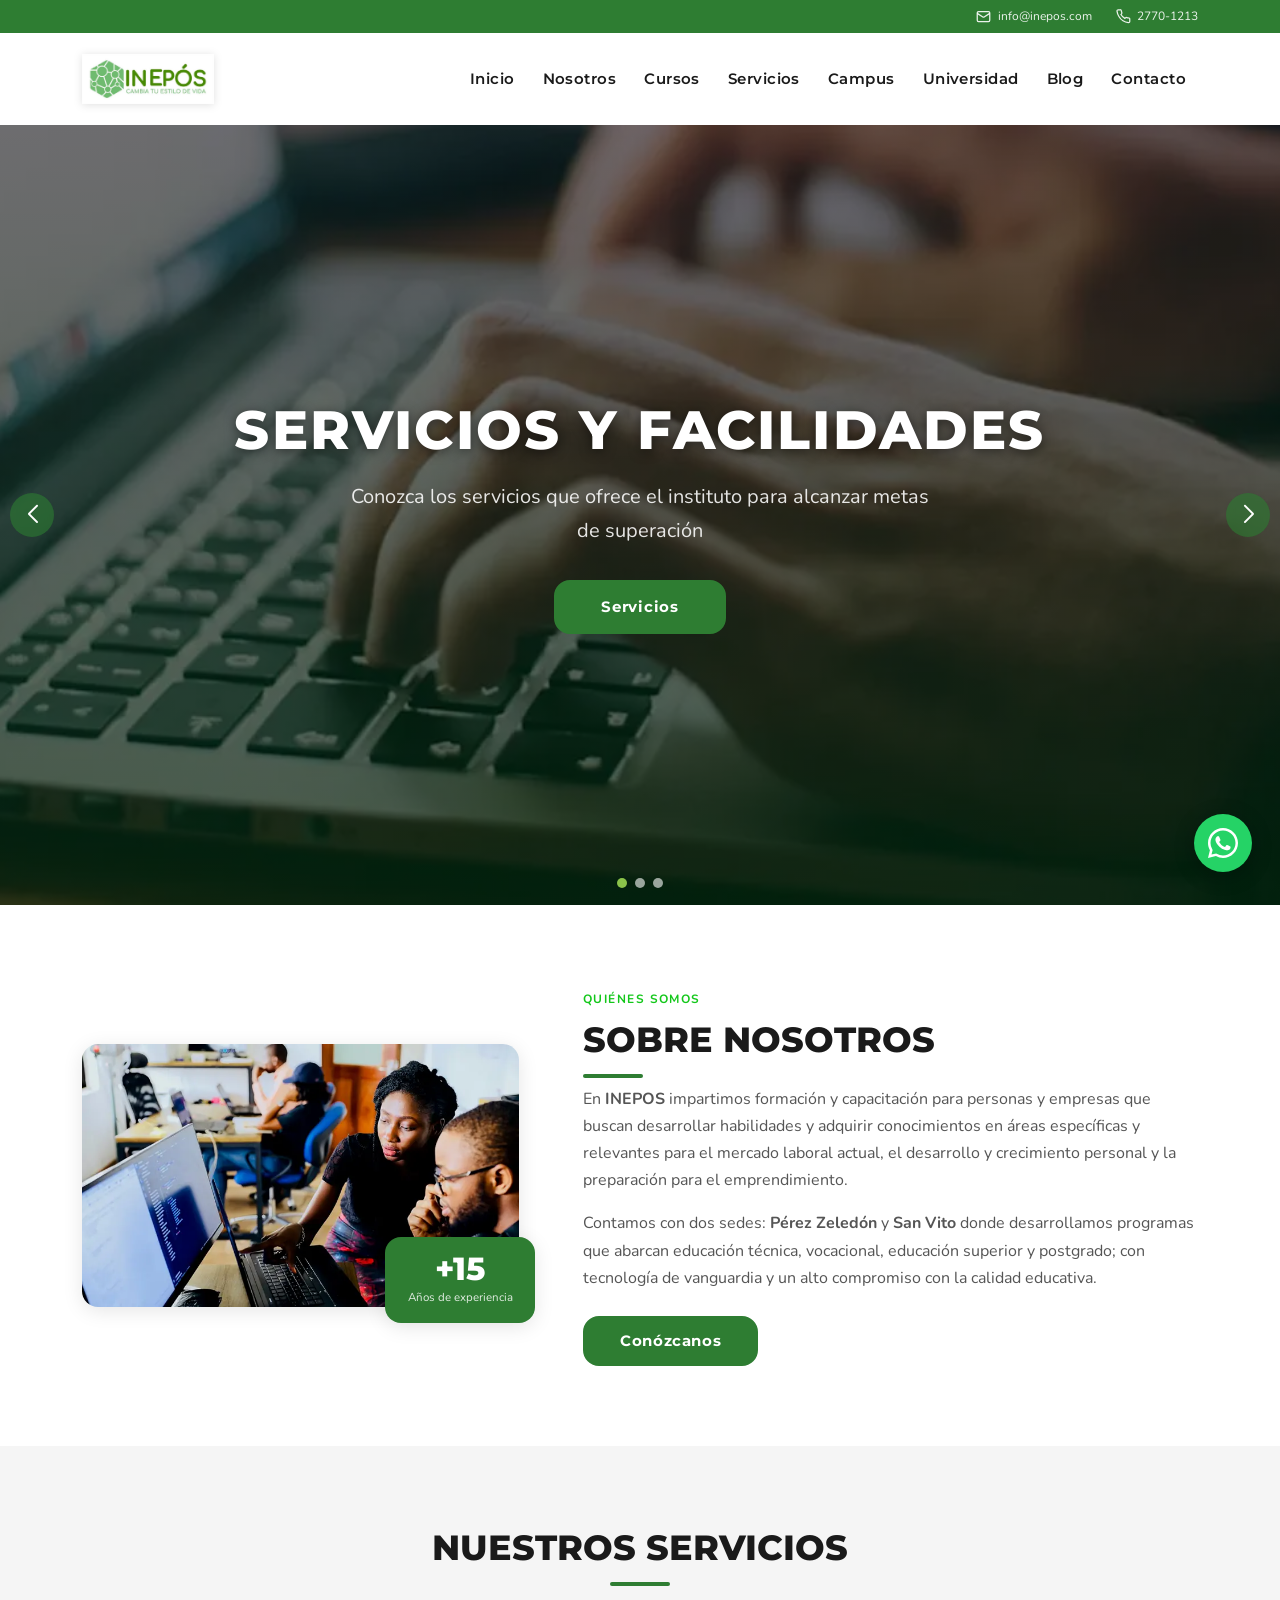
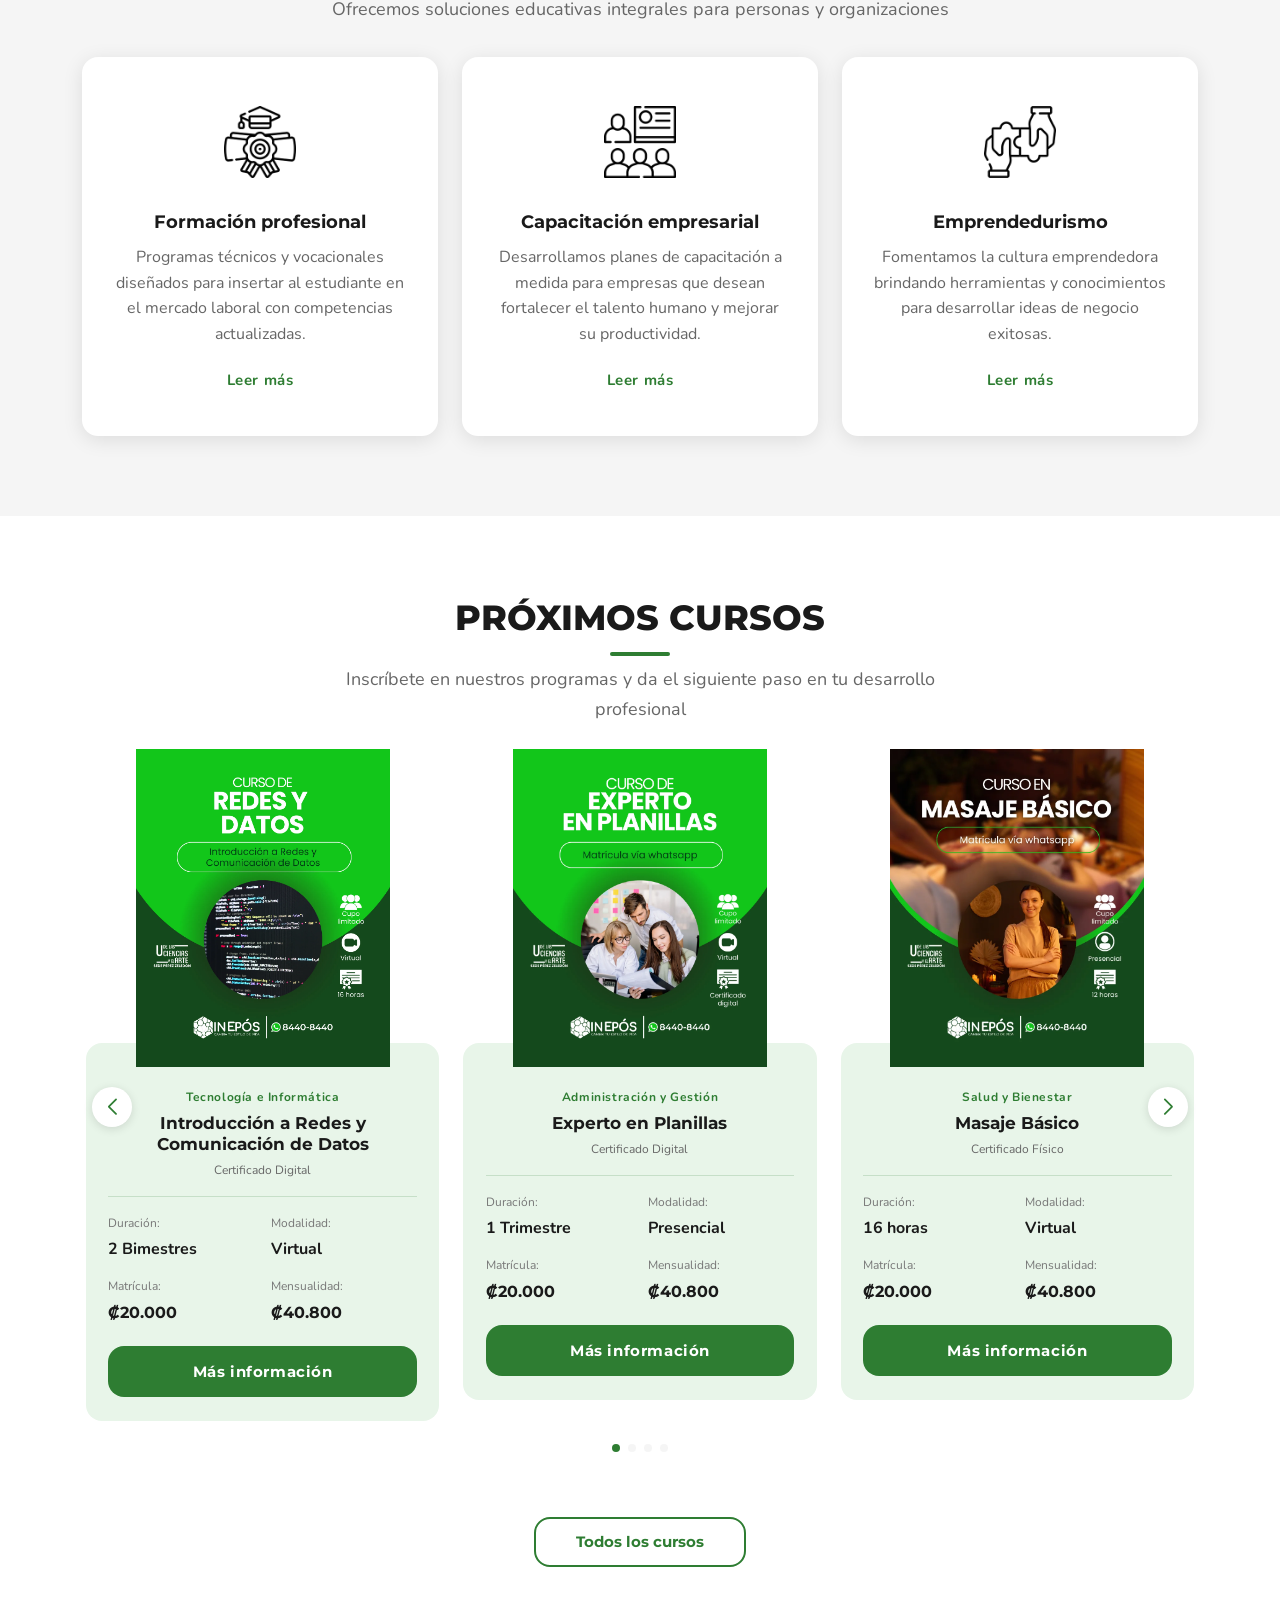
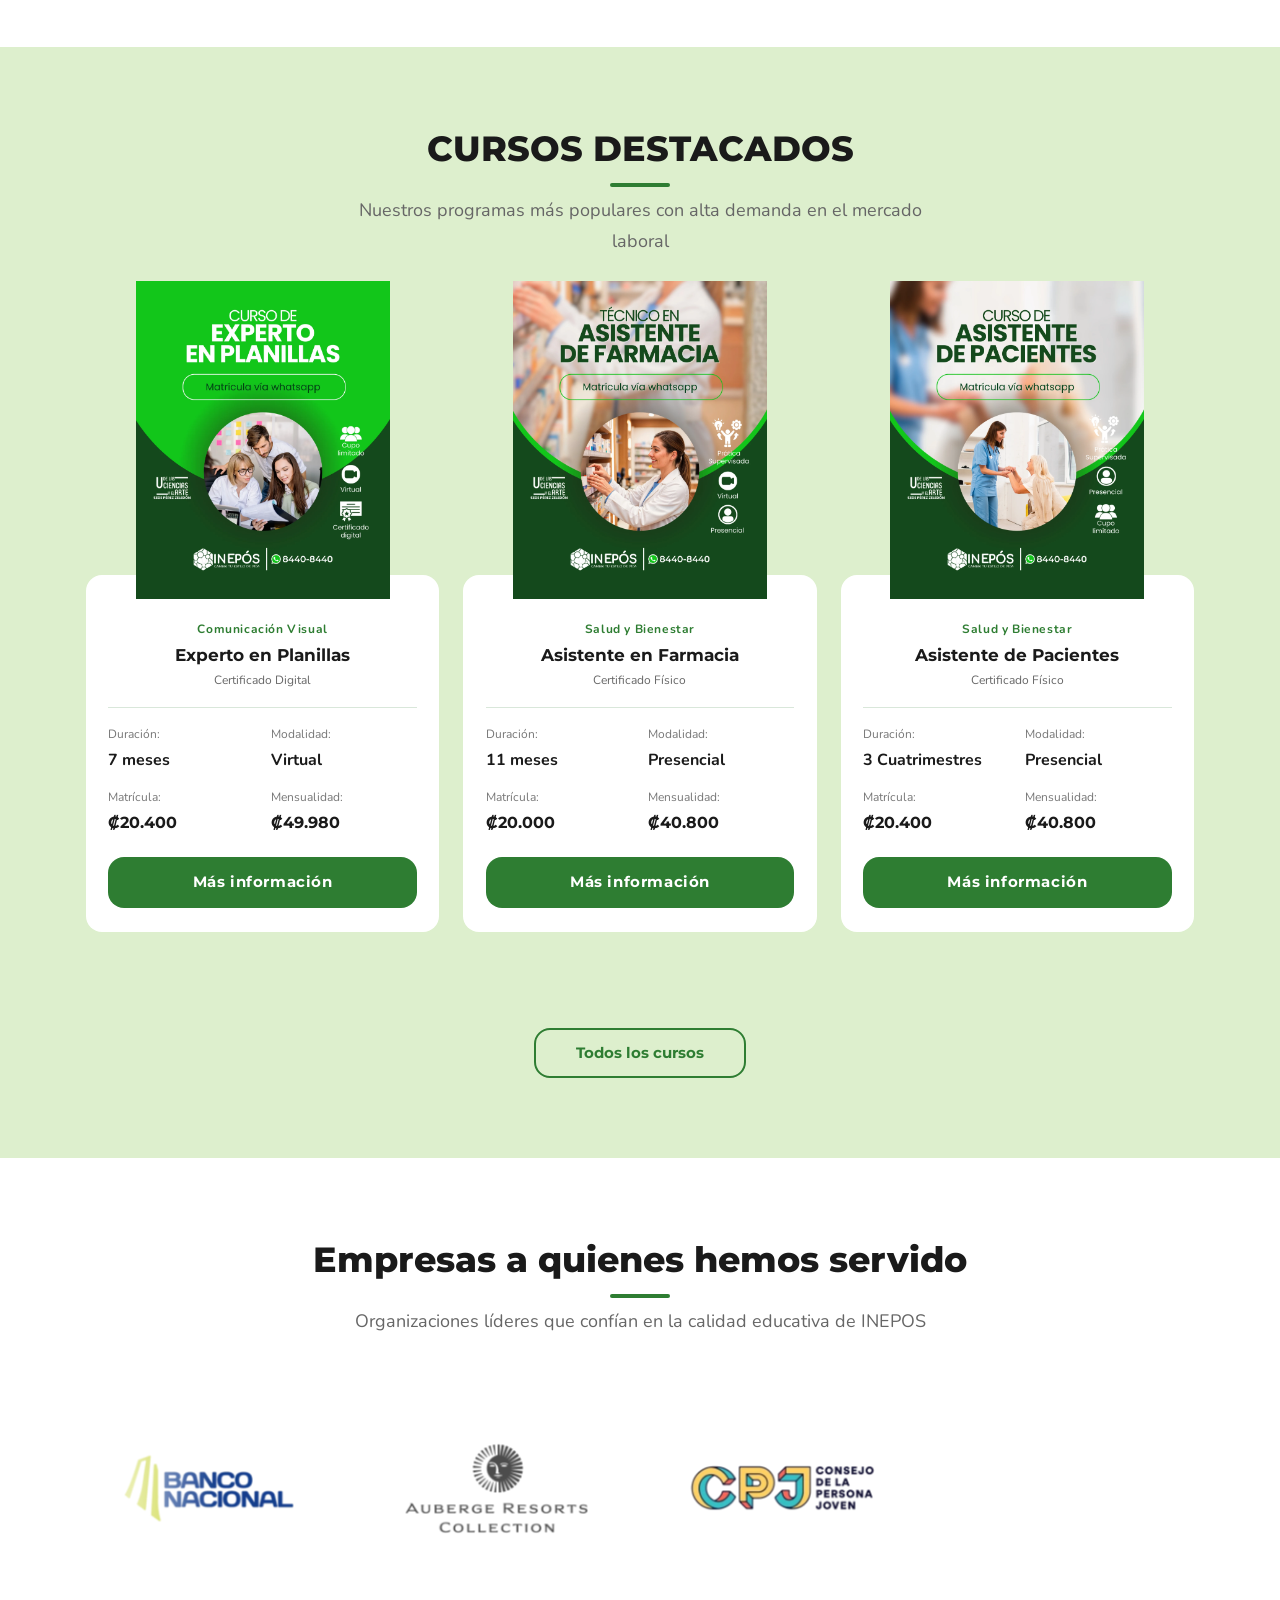
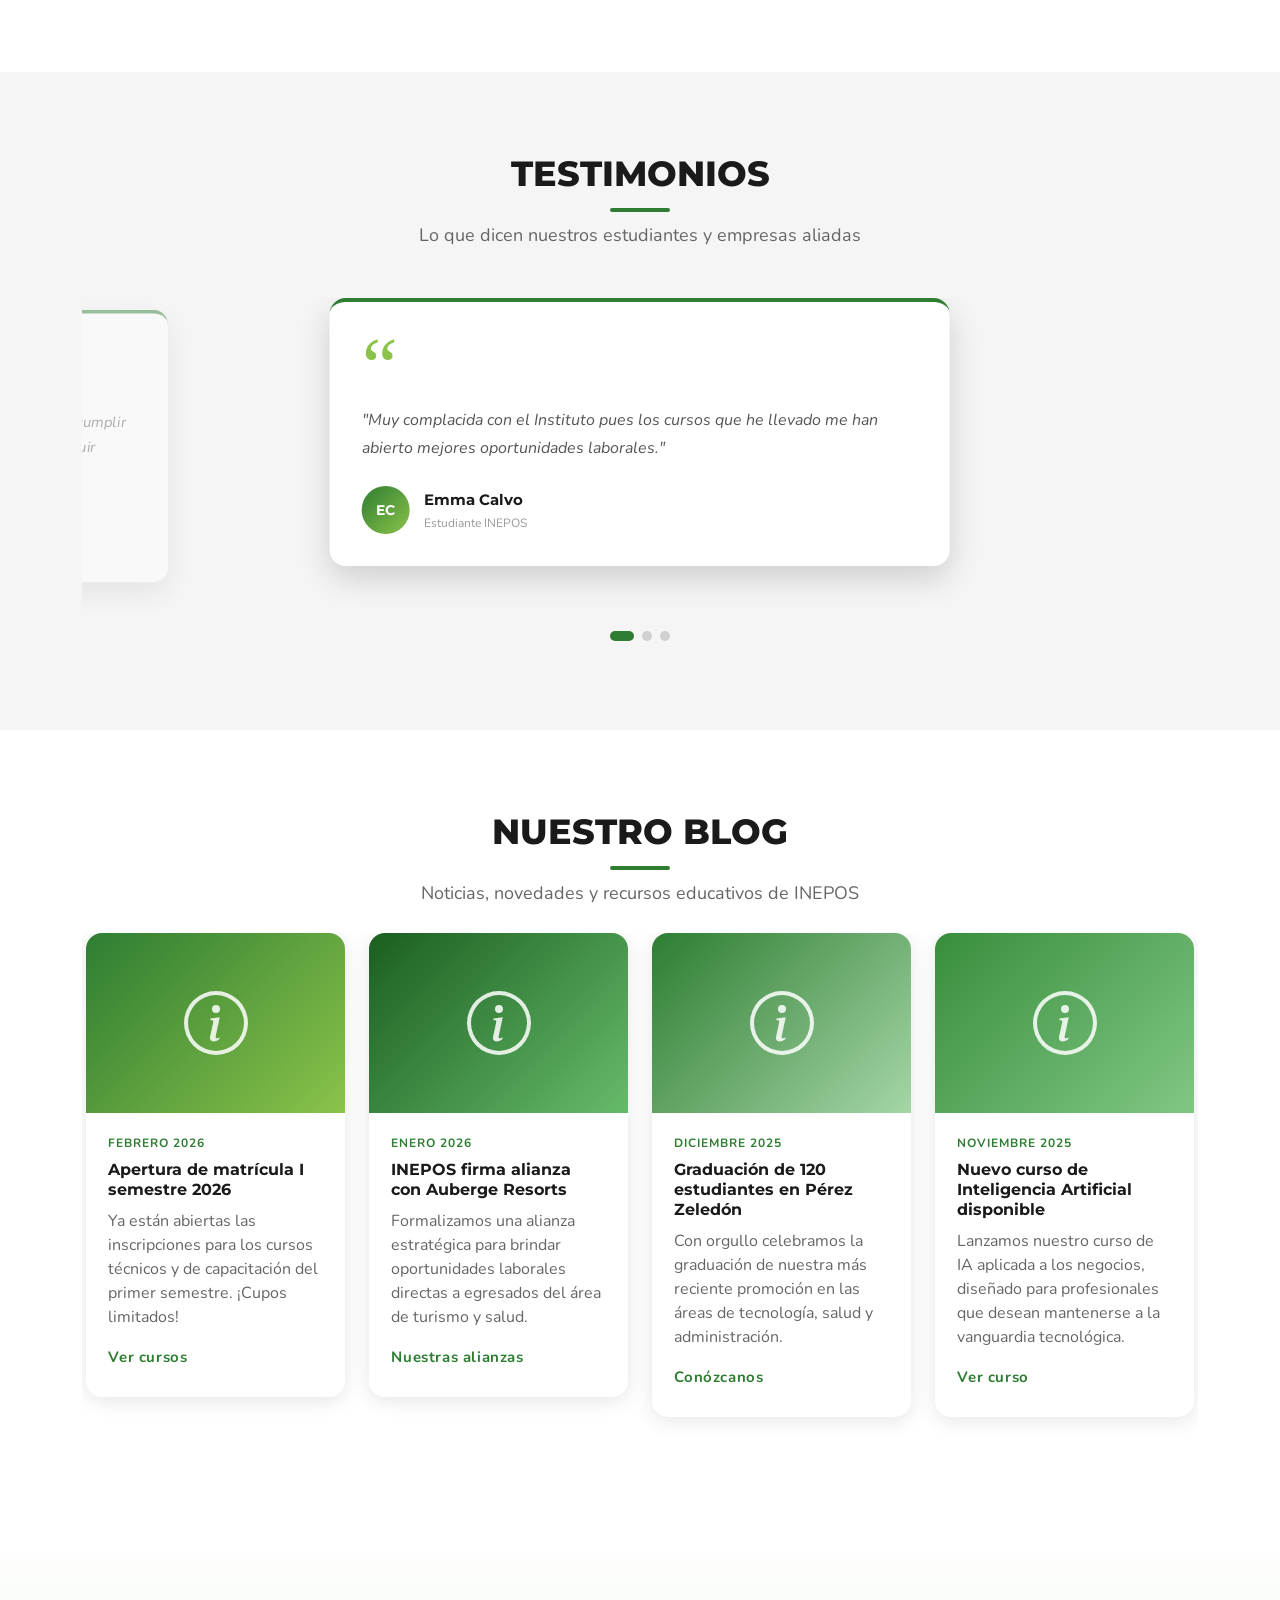
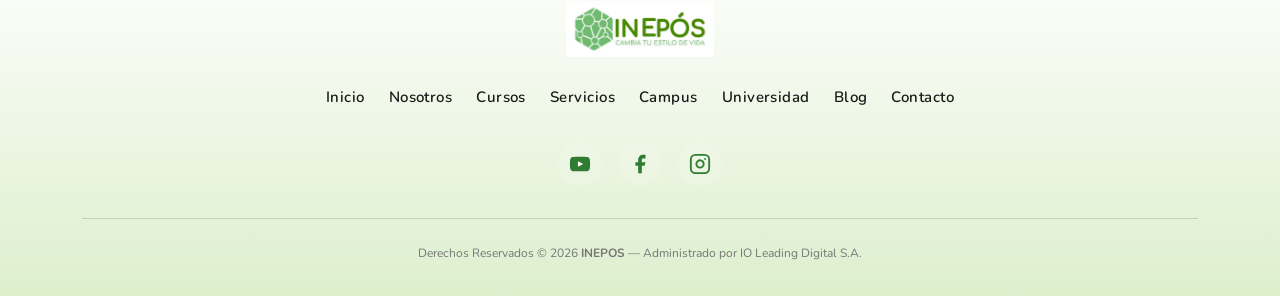
==== index.html @ 41357a18 "up proyect" ====
<!DOCTYPE html>
<html lang="es">
<head>
  <meta charset="UTF-8" />
  <meta name="viewport" content="width=device-width, initial-scale=1.0" />
  <title>INEPOS — Instituto Educativo</title>
  <meta name="description" content="INEPOS — Formación técnica, vocacional y superior en Costa Rica." />
  <link rel="preconnect" href="https://fonts.googleapis.com" />
  <link rel="preconnect" href="https://fonts.gstatic.com" crossorigin />
  <link href="https://fonts.googleapis.com/css2?family=Montserrat:wght@400;600;700;800&family=Nunito:wght@400;500;600;700&display=swap" rel="stylesheet" />
  <link href="https://cdn.jsdelivr.net/npm/bootstrap@5.3.3/dist/css/bootstrap.min.css" rel="stylesheet" />
  <link rel="stylesheet" href="https://cdn.jsdelivr.net/npm/swiper@11/swiper-bundle.min.css" />
  <link rel="icon" type="image/webp" href="assets/img/favicon.webp" />
  <link rel="stylesheet" href="assets/css/style.css" />
</head>
<body>

  <div class="topbar">
    <div class="container d-flex justify-content-end align-items-center gap-4">
      <a href="mailto:info@inepos.com" aria-label="Correo electrónico INEPOS">
        <svg width="15" height="15" aria-hidden="true"><use href="assets/img/icons/sprite.svg#email"></use></svg>
        info@inepos.com
      </a>
      <a href="tel:27701213" aria-label="Teléfono INEPOS">
        <svg width="15" height="15" aria-hidden="true"><use href="assets/img/icons/sprite.svg#phone"></use></svg>
        2770-1213
      </a>
    </div>
  </div>

  <nav class="navbar navbar-expand-lg sticky-top" id="mainNav" aria-label="Navegación principal">
    <div class="container">
      <a class="navbar-brand d-flex align-items-center gap-2" href="#inicio" aria-label="INEPOS inicio">
        <img src="assets/img/Logo.webp" alt="INEPOS logo" class="navbar-logo" width="120" height="42" />
      </a>
      <button class="navbar-toggler" type="button" data-bs-toggle="collapse" data-bs-target="#navMenu" aria-controls="navMenu" aria-expanded="false" aria-label="Abrir menú">
        <span class="navbar-toggler-icon"></span>
      </button>
      <div class="collapse navbar-collapse" id="navMenu">
        <ul class="navbar-nav ms-auto gap-1">
          <li class="nav-item"><a class="nav-link" href="#inicio">Inicio</a></li>
          <li class="nav-item"><a class="nav-link" href="#nosotros">Nosotros</a></li>
          <li class="nav-item"><a class="nav-link" href="#cursos">Cursos</a></li>
          <li class="nav-item"><a class="nav-link" href="#servicios">Servicios</a></li>
          <li class="nav-item"><a class="nav-link" href="#campus">Campus</a></li>
          <li class="nav-item"><a class="nav-link" href="#universidad">Universidad</a></li>
          <li class="nav-item"><a class="nav-link" href="#blog">Blog</a></li>
          <li class="nav-item"><a class="nav-link" href="#contacto">Contacto</a></li>
        </ul>
      </div>
    </div>
  </nav>

  <section class="hero" id="inicio" aria-label="Banner principal">
    <div class="hero-overlay"></div>
    <div class="swiper hero-swiper">
      <div class="swiper-wrapper">
        <div class="swiper-slide">
          <div class="hero-bg" style="background-image: url('assets/img/banner.webp')"></div>
          <div class="hero-content container">
            <h1>SERVICIOS Y FACILIDADES</h1>
            <p>Conozca los servicios que ofrece el instituto para alcanzar metas de superación</p>
            <a href="#servicios" class="btn btn-hero" aria-label="Ver servicios de INEPOS">Servicios</a>
          </div>
        </div>
        <div class="swiper-slide">
          <div class="hero-bg" style="background-image: url('assets/img/banner2.webp')"></div>
          <div class="hero-content container">
            <h1>FORMACIÓN TÉCNICA Y SUPERIOR</h1>
            <p>Programas educativos de calidad en Pérez Zeledón y San Vito de Coto Brus</p>
            <a href="#cursos" class="btn btn-hero" aria-label="Ver cursos de INEPOS">Nuestros Cursos</a>
          </div>
        </div>
        <div class="swiper-slide">
          <div class="hero-bg hero-bg--banner3" style="background-image: url('assets/img/banner3.webp')"></div>
          <div class="hero-content container">
            <h1>EMPRENDEDURISMO E INNOVACIÓN</h1>
            <p>Desarrolle sus habilidades con tecnología de vanguardia y alto compromiso con la calidad</p>
            <a href="#nosotros" class="btn btn-hero" aria-label="Conocer más sobre INEPOS">Conózcanos</a>
          </div>
        </div>
      </div>
      <div class="swiper-button-prev" aria-label="Slide anterior"></div>
      <div class="swiper-button-next" aria-label="Slide siguiente"></div>
      <div class="swiper-pagination"></div>
    </div>
  </section>

  <section class="sobre-nosotros section-pad" id="nosotros" aria-label="Sobre nosotros">
    <div class="container">
      <div class="row align-items-center g-5">
        <div class="col-lg-5">
          <div class="nosotros-img-wrap">
            <div class="nosotros-img-placeholder">
              <img src="assets/img/img.webp" alt="Estudiantes en clase en INEPOS" loading="lazy" />
            </div>
            <div class="nosotros-badge" aria-hidden="true">
              <span>+15</span>
              <small>Años de experiencia</small>
            </div>
          </div>
        </div>
        <div class="col-lg-7">
          <div class="nosotros-content">
            <span class="section-eyebrow">Quiénes somos</span>
            <h2 class="section-title text-start">SOBRE NOSOTROS</h2>
            <p>En <strong>INEPOS</strong> impartimos formación y capacitación para personas y empresas que buscan desarrollar habilidades y adquirir conocimientos en áreas específicas y relevantes para el mercado laboral actual, el desarrollo y crecimiento personal y la preparación para el emprendimiento.</p>
            <p>Contamos con dos sedes: <strong>Pérez Zeledón</strong> y <strong>San Vito</strong> donde desarrollamos programas que abarcan educación técnica, vocacional, educación superior y postgrado; con tecnología de vanguardia y un alto compromiso con la calidad educativa.</p>
            <a href="#" class="btn btn-primary-custom mt-2" aria-label="Conocer más sobre INEPOS">Conózcanos</a>
          </div>
        </div>
      </div>
    </div>
  </section>

  <section class="nuestros-servicios section-pad bg-gray" id="servicios" aria-label="Nuestros servicios">
    <div class="container">
      <h2 class="section-title text-center">NUESTROS SERVICIOS</h2>
      <p class="section-subtitle text-center">Ofrecemos soluciones educativas integrales para personas y organizaciones</p>
      <div class="row g-4 mt-2 justify-content-center">

        <div class="col-lg-4 col-md-6">
          <article class="servicio-card text-center">
            <div class="servicio-icon">
              <img src="assets/img/Formacion-profesional.webp" alt="Formación profesional" width="72" height="72" loading="lazy" />
            </div>
            <h3>Formación profesional</h3>
            <p>Programas técnicos y vocacionales diseñados para insertar al estudiante en el mercado laboral con competencias actualizadas.</p>
            <a href="#cursos" class="link-more" aria-label="Leer más sobre Formación profesional">Leer más</a>
          </article>
        </div>

        <div class="col-lg-4 col-md-6">
          <article class="servicio-card text-center">
            <div class="servicio-icon">
              <img src="assets/img/Capacitacion-empresarial.webp" alt="Capacitación empresarial" width="72" height="72" loading="lazy" />
            </div>
            <h3>Capacitación empresarial</h3>
            <p>Desarrollamos planes de capacitación a medida para empresas que desean fortalecer el talento humano y mejorar su productividad.</p>
            <a href="#contacto" class="link-more" aria-label="Leer más sobre Capacitación empresarial">Leer más</a>
          </article>
        </div>

        <div class="col-lg-4 col-md-6">
          <article class="servicio-card text-center">
            <div class="servicio-icon">
              <img src="assets/img/Emprendedurismo.webp" alt="Emprendedurismo" width="72" height="72" loading="lazy" />
            </div>
            <h3>Emprendedurismo</h3>
            <p>Fomentamos la cultura emprendedora brindando herramientas y conocimientos para desarrollar ideas de negocio exitosas.</p>
            <a href="#contacto" class="link-more" aria-label="Leer más sobre Emprendedurismo">Leer más</a>
          </article>
        </div>

      </div>
    </div>
  </section>

  <section class="proximos-cursos section-pad" id="cursos" aria-label="Próximos cursos">
    <div class="container">
      <h2 class="section-title text-center">PRÓXIMOS CURSOS</h2>
      <p class="section-subtitle text-center">Inscríbete en nuestros programas y da el siguiente paso en tu desarrollo profesional</p>

      <div class="swiper mt-4" id="swiper-proximos">
        <div class="swiper-wrapper">

          <div class="swiper-slide">
            <article class="course-card">
              <div class="card-thumb">
                <img src="assets/img/cursos/curso-redes-datos.webp" alt="Introducción a Redes y Comunicación de Datos" loading="lazy" />
              </div>
              <div class="card-body-custom">
                <span class="badge-category">Tecnología e Informática</span>
                <h4>Introducción a Redes y Comunicación de Datos</h4>
                <span class="badge-cert cert-digital">Certificado Digital</span>
                <div class="card-meta">
                  <div class="meta-item">
                    <span class="meta-label">Duración</span>
                    <span class="meta-value">2 Bimestres</span>
                  </div>
                  <div class="meta-item">
                    <span class="meta-label">Modalidad</span>
                    <span class="meta-value">Virtual</span>
                  </div>
                  <div class="meta-item">
                    <span class="meta-label">Matrícula</span>
                    <span class="meta-value price">&#8353;20.000</span>
                  </div>
                  <div class="meta-item">
                    <span class="meta-label">Mensualidad</span>
                    <span class="meta-value price">&#8353;40.800</span>
                  </div>
                </div>
                <a href="#" class="btn-more" aria-label="Más información sobre Introducción a Redes">Más información</a>
              </div>
            </article>
          </div>

          <div class="swiper-slide">
            <article class="course-card">
              <div class="card-thumb">
                <img src="assets/img/cursos/curso-experto-planillas.webp" alt="Experto en Planillas" loading="lazy" />
              </div>
              <div class="card-body-custom">
                <span class="badge-category">Administración y Gestión</span>
                <h4>Experto en Planillas</h4>
                <span class="badge-cert cert-digital">Certificado Digital</span>
                <div class="card-meta">
                  <div class="meta-item">
                    <span class="meta-label">Duración</span>
                    <span class="meta-value">1 Trimestre</span>
                  </div>
                  <div class="meta-item">
                    <span class="meta-label">Modalidad</span>
                    <span class="meta-value">Presencial</span>
                  </div>
                  <div class="meta-item">
                    <span class="meta-label">Matrícula</span>
                    <span class="meta-value price">&#8353;20.000</span>
                  </div>
                  <div class="meta-item">
                    <span class="meta-label">Mensualidad</span>
                    <span class="meta-value price">&#8353;40.800</span>
                  </div>
                </div>
                <a href="#" class="btn-more" aria-label="Más información sobre Experto en Planillas">Más información</a>
              </div>
            </article>
          </div>

          <div class="swiper-slide">
            <article class="course-card">
              <div class="card-thumb">
                <img src="assets/img/cursos/curso-masaje.webp" alt="Masaje Básico" loading="lazy" />
              </div>
              <div class="card-body-custom">
                <span class="badge-category">Salud y Bienestar</span>
                <h4>Masaje Básico</h4>
                <span class="badge-cert cert-fisico">Certificado Físico</span>
                <div class="card-meta">
                  <div class="meta-item">
                    <span class="meta-label">Duración</span>
                    <span class="meta-value">16 horas</span>
                  </div>
                  <div class="meta-item">
                    <span class="meta-label">Modalidad</span>
                    <span class="meta-value">Virtual</span>
                  </div>
                  <div class="meta-item">
                    <span class="meta-label">Matrícula</span>
                    <span class="meta-value price">&#8353;20.000</span>
                  </div>
                  <div class="meta-item">
                    <span class="meta-label">Mensualidad</span>
                    <span class="meta-value price">&#8353;40.800</span>
                  </div>
                </div>
                <a href="#" class="btn-more" aria-label="Más información sobre Masaje Básico">Más información</a>
              </div>
            </article>
          </div>

          <div class="swiper-slide">
            <article class="course-card">
              <div class="card-thumb">
                <img src="assets/img/cursos/curso-diseno-grafico.webp" alt="Diseño Gráfico" loading="lazy" />
              </div>
              <div class="card-body-custom">
                <span class="badge-category">Comunicación Visual</span>
                <h4>Diseño Gráfico</h4>
                <span class="badge-cert cert-digital">Certificado Digital</span>
                <div class="card-meta">
                  <div class="meta-item">
                    <span class="meta-label">Duración</span>
                    <span class="meta-value">7 meses</span>
                  </div>
                  <div class="meta-item">
                    <span class="meta-label">Modalidad</span>
                    <span class="meta-value">Virtual</span>
                  </div>
                  <div class="meta-item">
                    <span class="meta-label">Matrícula</span>
                    <span class="meta-value price">&#8353;20.400</span>
                  </div>
                  <div class="meta-item">
                    <span class="meta-label">Mensualidad</span>
                    <span class="meta-value price">&#8353;49.980</span>
                  </div>
                </div>
                <a href="#" class="btn-more" aria-label="Más información sobre Diseño Gráfico">Más información</a>
              </div>
            </article>
          </div>

        </div>
        <div class="swiper-button-prev" aria-label="Curso anterior"></div>
        <div class="swiper-button-next" aria-label="Curso siguiente"></div>
        <div class="swiper-pagination" id="pag-proximos"></div>
      </div>

      <div class="text-center mt-5">
        <a href="#" class="btn btn-outline-custom" aria-label="Ver todos los cursos">Todos los cursos</a>
      </div>
    </div>
  </section>

  <section class="cursos-destacados section-pad" id="destacados" aria-label="Cursos destacados">
    <div class="container">
      <h2 class="section-title text-center">CURSOS DESTACADOS</h2>
      <p class="section-subtitle text-center">Nuestros programas más populares con alta demanda en el mercado laboral</p>

      <div class="swiper mt-4" id="swiper-destacados">
        <div class="swiper-wrapper">

          <div class="swiper-slide">
            <article class="course-card">
              <div class="card-thumb">
                <img src="assets/img/cursos/curso-experto-planillas.webp" alt="Experto en Planillas" loading="lazy" />
              </div>
              <div class="card-body-custom">
                <span class="badge-category">Comunicación Visual</span>
                <h4>Experto en Planillas</h4>
                <span class="badge-cert cert-digital">Certificado Digital</span>
                <div class="card-meta">
                  <div class="meta-item">
                    <span class="meta-label">Duración</span>
                    <span class="meta-value">7 meses</span>
                  </div>
                  <div class="meta-item">
                    <span class="meta-label">Modalidad</span>
                    <span class="meta-value">Virtual</span>
                  </div>
                  <div class="meta-item">
                    <span class="meta-label">Matrícula</span>
                    <span class="meta-value price">&#8353;20.400</span>
                  </div>
                  <div class="meta-item">
                    <span class="meta-label">Mensualidad</span>
                    <span class="meta-value price">&#8353;49.980</span>
                  </div>
                </div>
                <a href="#" class="btn-more" aria-label="Más información sobre Experto en Planillas destacado">Más información</a>
              </div>
            </article>
          </div>

          <div class="swiper-slide">
            <article class="course-card">
              <div class="card-thumb">
                <img src="assets/img/cursos/curso-farmacia.webp" alt="Asistente en Farmacia" loading="lazy" />
              </div>
              <div class="card-body-custom">
                <span class="badge-category">Salud y Bienestar</span>
                <h4>Asistente en Farmacia</h4>
                <span class="badge-cert cert-fisico">Certificado Físico</span>
                <div class="card-meta">
                  <div class="meta-item">
                    <span class="meta-label">Duración</span>
                    <span class="meta-value">11 meses</span>
                  </div>
                  <div class="meta-item">
                    <span class="meta-label">Modalidad</span>
                    <span class="meta-value">Presencial</span>
                  </div>
                  <div class="meta-item">
                    <span class="meta-label">Matrícula</span>
                    <span class="meta-value price">&#8353;20.000</span>
                  </div>
                  <div class="meta-item">
                    <span class="meta-label">Mensualidad</span>
                    <span class="meta-value price">&#8353;40.800</span>
                  </div>
                </div>
                <a href="#" class="btn-more" aria-label="Más información sobre Asistente en Farmacia">Más información</a>
              </div>
            </article>
          </div>

          <div class="swiper-slide">
            <article class="course-card">
              <div class="card-thumb">
                <img src="assets/img/cursos/curso-asistente-pacientes.webp" alt="Asistente de Pacientes" loading="lazy" />
              </div>
              <div class="card-body-custom">
                <span class="badge-category">Salud y Bienestar</span>
                <h4>Asistente de Pacientes</h4>
                <span class="badge-cert cert-fisico">Certificado Físico</span>
                <div class="card-meta">
                  <div class="meta-item">
                    <span class="meta-label">Duración</span>
                    <span class="meta-value">3 Cuatrimestres</span>
                  </div>
                  <div class="meta-item">
                    <span class="meta-label">Modalidad</span>
                    <span class="meta-value">Presencial</span>
                  </div>
                  <div class="meta-item">
                    <span class="meta-label">Matrícula</span>
                    <span class="meta-value price">&#8353;20.400</span>
                  </div>
                  <div class="meta-item">
                    <span class="meta-label">Mensualidad</span>
                    <span class="meta-value price">&#8353;40.800</span>
                  </div>
                </div>
                <a href="#" class="btn-more" aria-label="Más información sobre Asistente de Pacientes">Más información</a>
              </div>
            </article>
          </div>

        </div>
        <div class="swiper-button-prev" aria-label="Curso anterior"></div>
        <div class="swiper-button-next" aria-label="Curso siguiente"></div>
        <div class="swiper-pagination" id="pag-destacados"></div>
      </div>

      <div class="text-center mt-5">
        <a href="#" class="btn btn-outline-custom" aria-label="Ver todos los cursos destacados">Todos los cursos</a>
      </div>
    </div>
  </section>

  <section class="empresas section-pad " id="campus" aria-label="Empresas que han confiado en nosotros">
    <div class="container">
      <h2 class="section-title text-center">Empresas a quienes hemos servido</h2>
      <p class="section-subtitle text-center">Organizaciones líderes que confían en la calidad educativa de INEPOS</p>
      <div class="swiper alianzas-swiper mt-5" id="swiper-alianzas">
        <div class="swiper-wrapper">
          <div class="swiper-slide alianza-slide">
            <img src="assets/img/alianzas/municipalidad-perez-zeledon.webp" alt="Municipalidad de Pérez Zeledón" loading="lazy">
          </div>
          <div class="swiper-slide alianza-slide">
            <img src="assets/img/alianzas/bn.webp" alt="Banco Nacional" loading="lazy">
          </div>
          <div class="swiper-slide alianza-slide">
            <img src="assets/img/alianzas/auberge-resorts.webp" alt="Auberge Resorts" loading="lazy">
          </div>
          <div class="swiper-slide alianza-slide">
            <img src="assets/img/alianzas/consejo-persona-joven.webp" alt="Consejo de la Persona Joven" loading="lazy">
          </div>
          <div class="swiper-slide alianza-slide">
            <img src="assets/img/alianzas/hotel-sur.webp" alt="Hotel del Sur" loading="lazy">
          </div>
          <div class="swiper-slide alianza-slide">
            <img src="assets/img/alianzas/el-guarco.webp" alt="El Guarco" loading="lazy">
          </div>
          <div class="swiper-slide alianza-slide">
            <img src="assets/img/alianzas/truchas-reales.webp" alt="Truchas Reales" loading="lazy">
          </div>
          <div class="swiper-slide alianza-slide">
            <img src="assets/img/alianzas/guacimo.webp" alt="Guácimo" loading="lazy">
          </div>
        </div>
      </div>
    </div>
  </section>

  <section class="testimonios section-pad " id="universidad" aria-label="Testimonios">
    <div class="container">
      <h2 class="section-title text-center">TESTIMONIOS</h2>
      <p class="section-subtitle text-center">Lo que dicen nuestros estudiantes y empresas aliadas</p>

      <div class="swiper mt-5" id="swiper-testimonios">
        <div class="swiper-wrapper">

          <div class="swiper-slide">
            <article class="testimonio-card">
              <div class="quote-icon" aria-hidden="true">&#8220;</div>
              <p>"Muy complacida con el Instituto pues los cursos que he llevado me han abierto mejores oportunidades laborales."</p>
              <div class="testimonio-author">
                <div class="author-avatar" aria-hidden="true">EC</div>
                <div>
                  <strong>Emma Calvo</strong>
                  <small>Estudiante INEPOS</small>
                </div>
              </div>
            </article>
          </div>

          <div class="swiper-slide">
            <article class="testimonio-card">
              <div class="quote-icon" aria-hidden="true">&#8220;</div>
              <p>"Agradezco al instituto su preocupación por ofrecer programas técnicos en el área hospitalaria, lo cual beneficia enormemente a los profesionales de salud de nuestra región."</p>
              <div class="testimonio-author">
                <div class="author-avatar" aria-hidden="true">GM</div>
                <div>
                  <strong>Gabriel Montoya</strong>
                  <small>Profesional de Salud</small>
                </div>
              </div>
            </article>
          </div>

          <div class="swiper-slide">
            <article class="testimonio-card">
              <div class="quote-icon" aria-hidden="true">&#8220;</div>
              <p>"Como Gerente de Recursos Humanos el Instituto me ha ayudado a cumplir mis metas de capacitación a nuestros colaboradores. Esperamos seguir trabajando con ustedes."</p>
              <div class="testimonio-author">
                <div class="author-avatar" aria-hidden="true">BH</div>
                <div>
                  <strong>Bayardo Herrera</strong>
                  <small>Gerente de Recursos Humanos</small>
                </div>
              </div>
            </article>
          </div>

        </div>
        <div class="swiper-pagination" id="pag-testimonios"></div>
      </div>
    </div>
  </section>

  <section class="blog-section section-pad bg-white" id="blog" aria-label="Nuestro blog">
    <div class="container">
      <h2 class="section-title text-center">NUESTRO BLOG</h2>
      <p class="section-subtitle text-center">Noticias, novedades y recursos educativos de INEPOS</p>

      <div class="swiper mt-4" id="swiper-blog">
        <div class="swiper-wrapper">

          <div class="swiper-slide">
            <article class="blog-card">
              <div class="blog-thumb" aria-hidden="true">
                <div class="blog-thumb-bg"></div>
                <div class="blog-thumb-logo">
                  <svg width="64" height="64" aria-hidden="true"><use href="assets/img/icons/sprite.svg#info-circle"></use></svg>
                </div>
              </div>
              <div class="blog-body">
                <span class="blog-date">Febrero 2026</span>
                <h4>Apertura de matrícula I semestre 2026</h4>
                <p>Ya están abiertas las inscripciones para los cursos técnicos y de capacitación del primer semestre. ¡Cupos limitados!</p>
                <a href="#cursos" class="link-more" aria-label="Ver cursos disponibles">Ver cursos</a>
              </div>
            </article>
          </div>

          <div class="swiper-slide">
            <article class="blog-card">
              <div class="blog-thumb" aria-hidden="true">
                <div class="blog-thumb-bg" style="background: linear-gradient(135deg, #1b5e20 0%, #66bb6a 100%);"></div>
                <div class="blog-thumb-logo">
                  <svg width="64" height="64" aria-hidden="true"><use href="assets/img/icons/sprite.svg#info-circle"></use></svg>
                </div>
              </div>
              <div class="blog-body">
                <span class="blog-date">Enero 2026</span>
                <h4>INEPOS firma alianza con Auberge Resorts</h4>
                <p>Formalizamos una alianza estratégica para brindar oportunidades laborales directas a egresados del área de turismo y salud.</p>
                <a href="#campus" class="link-more" aria-label="Conocer nuestras alianzas">Nuestras alianzas</a>
              </div>
            </article>
          </div>

          <div class="swiper-slide">
            <article class="blog-card">
              <div class="blog-thumb" aria-hidden="true">
                <div class="blog-thumb-bg" style="background: linear-gradient(135deg, #2e7d32 0%, #a5d6a7 100%);"></div>
                <div class="blog-thumb-logo">
                  <svg width="64" height="64" aria-hidden="true"><use href="assets/img/icons/sprite.svg#info-circle"></use></svg>
                </div>
              </div>
              <div class="blog-body">
                <span class="blog-date">Diciembre 2025</span>
                <h4>Graduación de 120 estudiantes en Pérez Zeledón</h4>
                <p>Con orgullo celebramos la graduación de nuestra más reciente promoción en las áreas de tecnología, salud y administración.</p>
                <a href="#nosotros" class="link-more" aria-label="Conocer más sobre INEPOS">Conózcanos</a>
              </div>
            </article>
          </div>

          <div class="swiper-slide">
            <article class="blog-card">
              <div class="blog-thumb" aria-hidden="true">
                <div class="blog-thumb-bg" style="background: linear-gradient(135deg, #388e3c 0%, #81c784 100%);"></div>
                <div class="blog-thumb-logo">
                  <svg width="64" height="64" aria-hidden="true"><use href="assets/img/icons/sprite.svg#info-circle"></use></svg>
                </div>
              </div>
              <div class="blog-body">
                <span class="blog-date">Noviembre 2025</span>
                <h4>Nuevo curso de Inteligencia Artificial disponible</h4>
                <p>Lanzamos nuestro curso de IA aplicada a los negocios, diseñado para profesionales que desean mantenerse a la vanguardia tecnológica.</p>
                <a href="#cursos" class="link-more" aria-label="Ver el curso de Inteligencia Artificial">Ver curso</a>
              </div>
            </article>
          </div>

        </div>
        <div class="swiper-pagination" id="pag-blog"></div>
      </div>
    </div>
  </section>

  <footer class="footer" id="contacto" aria-label="Pie de página INEPOS">
    <div class="container">
      <div class="footer-logo">
        <img src="assets/img/Logo.webp" alt="INEPOS logo" class="footer-logo-img" width="160" height="56" loading="lazy" />
      </div>

      <nav class="footer-nav" aria-label="Navegación footer">
        <a href="#inicio">Inicio</a>
        <a href="#nosotros">Nosotros</a>
        <a href="#cursos">Cursos</a>
        <a href="#servicios">Servicios</a>
        <a href="#campus">Campus</a>
        <a href="#universidad">Universidad</a>
        <a href="#blog">Blog</a>
        <a href="#contacto">Contacto</a>
      </nav>

      <div class="footer-social" aria-label="Redes sociales">
        <a href="https://www.youtube.com/@UciartePerezZeledon" aria-label="YouTube INEPOS" class="social-link" target="_blank" rel="noopener noreferrer">
          <svg width="22" height="22" aria-hidden="true"><use href="assets/img/icons/sprite.svg#youtube"></use></svg>
        </a>
        <a href="https://www.facebook.com/UciartePZ?mibextid=LQQJ4d" aria-label="Facebook INEPOS" class="social-link" target="_blank" rel="noopener noreferrer">
          <svg width="22" height="22" aria-hidden="true"><use href="assets/img/icons/sprite.svg#facebook"></use></svg>
        </a>
        <a href="https://www.instagram.com/uciartepz_" aria-label="Instagram INEPOS" class="social-link" target="_blank" rel="noopener noreferrer">
          <svg width="22" height="22" aria-hidden="true"><use href="assets/img/icons/sprite.svg#instagram"></use></svg>
        </a>
      </div>

      <div class="footer-copy">
        <p>Derechos Reservados &copy; 2026 <strong>INEPOS</strong> — Administrado por IO Leading Digital S.A.</p>
      </div>
    </div>
  </footer>

  <a href="https://api.whatsapp.com/send?phone=50684408440" class="whatsapp-fab" target="_blank" rel="noopener noreferrer" aria-label="Contactar por WhatsApp">
    <svg width="30" height="30" aria-hidden="true"><use href="assets/img/icons/sprite.svg#whatsapp"></use></svg>
  </a>

  <script src="https://cdn.jsdelivr.net/npm/bootstrap@5.3.3/dist/js/bootstrap.bundle.min.js"></script>
  <script src="https://cdn.jsdelivr.net/npm/swiper@11/swiper-bundle.min.js"></script>
  <script src="js/main.js"></script>
</body>
</html>
---- assets/css/style.css ----
:root {
  --color-primary:       #2e7d32;
  --color-primary-light: #13C71A;
  --color-accent:        #8bc34a;
  --color-dark:          #1a1a1a;
  --color-gray:          #f5f5f5;
  --color-text:          #333333;
  --color-white:         #ffffff;
  --font-main:           'Nunito', sans-serif;
  --font-heading:        'Montserrat', sans-serif;
  --fs-xs:               0.75rem;
  --fs-sm:               0.9375rem;
  --fs-body:             1rem;
  --fs-subtitle:         1.125rem;
  --radius:              16px;
  --shadow:              0 4px 20px rgba(0,0,0,0.10);
  --shadow-hover:        0 12px 32px rgba(0,0,0,0.16);
  --transition:          all 0.3s ease;
}

*, *::before, *::after { box-sizing: border-box; margin: 0; padding: 0; }

html {
  scroll-behavior: smooth;
  overflow-x: hidden;
  width: 100%;
}

body {
  font-family: var(--font-main);
  color: var(--color-text);
  background: var(--color-white);
  line-height: 1.7;
  width: 100%;
  overflow: clip;
}

img { max-width: 100%; display: block; }

a { text-decoration: none; color: inherit; }

h1, h2, h3, h4, h5 {
  font-family: var(--font-heading);
  font-weight: 700;
  line-height: 1.25;
}

.section-pad { padding: 5rem 0; }

.bg-gray  { background: var(--color-gray); }
.bg-white { background: var(--color-white); }

.section-title {
  font-size: clamp(1.6rem, 3vw, 2.2rem);
  font-weight: 800;
  color: var(--color-dark);
  margin-bottom: 0.5rem;
  position: relative;

  &::after {
    content: '';
    display: block;
    width: 60px;
    height: 4px;
    background: var(--color-primary);
    border-radius: 2px;
    margin-top: 0.75rem;
  }

  &.text-center::after {
    margin-left: auto;
    margin-right: auto;
  }
}

.section-eyebrow {
  display: inline-block;
  font-size: var(--fs-xs);
  font-weight: 700;
  letter-spacing: 0.12em;
  text-transform: uppercase;
  color: var(--color-primary-light);
  margin-bottom: 0.5rem;
}

.section-subtitle {
  font-size: var(--fs-subtitle);
  color: #666;
  max-width: 620px;
  margin: 0 auto 0.5rem;
}

.btn-primary-custom {
  display: inline-block;
  background: var(--color-primary);
  color: var(--color-white);
  font-family: var(--font-heading);
  font-weight: 700;
  font-size: var(--fs-sm);
  letter-spacing: 0.04em;
  padding: 0.75rem 2.2rem;
  border-radius: var(--radius);
  border: 2px solid var(--color-primary);
  transition: var(--transition);

  &:hover, &:focus {
    background: var(--color-primary-light);
    border-color: var(--color-primary-light);
    color: var(--color-white);
    transform: translateY(-2px);
    box-shadow: 0 6px 20px rgba(46,125,50,0.35);
  }
}

.btn-outline-custom {
  display: inline-block;
  background: transparent;
  color: var(--color-primary);
  font-family: var(--font-heading);
  font-weight: 700;
  font-size: var(--fs-sm);
  padding: 0.75rem 2.5rem;
  border-radius: var(--radius);
  border: 2px solid var(--color-primary);
  transition: var(--transition);

  &:hover, &:focus {
    background: var(--color-primary);
    color: var(--color-white);
    transform: translateY(-2px);
  }
}

.link-more {
  display: inline-block;
  color: var(--color-primary);
  font-weight: 700;
  font-size: var(--fs-sm);
  letter-spacing: 0.04em;
  border-bottom: 2px solid transparent;
  transition: var(--transition);

  &:hover {
    color: var(--color-primary-light);
    border-bottom-color: var(--color-primary-light);
  }
}

.topbar {
  background: var(--color-primary);
  color: var(--color-white);
  padding: 0.4rem 0;
  font-size: var(--fs-xs);
  font-family: var(--font-main);
  z-index: 1100;
  position: relative;

  a {
    color: rgba(255,255,255,0.9);
    display: flex;
    align-items: center;
    gap: 0.4rem;
    transition: color 0.2s;

    &:hover { color: var(--color-accent); }
  }
}

.navbar {
  background: transparent;
  padding: 1rem 0;
  transition: var(--transition);
  z-index: 1050;
  top: 0;

  .navbar-brand {
    .navbar-logo {
      height: 50px;
      width: auto;
      object-fit: contain;
      transition: var(--transition);
      filter: drop-shadow(0 1px 4px rgba(0,0,0,0.12));
    }

    &:hover .navbar-logo { transform: scale(1.04); }
  }

  .nav-link {
    font-family: var(--font-heading);
    font-weight: 600;
    font-size: var(--fs-sm);
    color: var(--color-dark);
    padding: 0.4rem 0.75rem !important;
    letter-spacing: 0.03em;
    border-radius: 6px;
    transition: var(--transition);

    &:hover, &:focus {
      color: var(--color-primary);
      background: rgba(46,125,50,0.06);
    }
  }

  .navbar-toggler {
    border-color: var(--color-primary);

    .navbar-toggler-icon {
      background-image: url("data:image/svg+xml,%3csvg xmlns='http://www.w3.org/2000/svg' viewBox='0 0 30 30'%3e%3cpath stroke='%232e7d32' stroke-linecap='round' stroke-miterlimit='10' stroke-width='2' d='M4 7h22M4 15h22M4 23h22'/%3e%3c/svg%3e");
    }
  }

  &.scrolled {
    background: var(--color-white);
    box-shadow: 0 2px 16px rgba(0,0,0,0.10);
    padding: 0.55rem 0;

    .nav-link { color: var(--color-dark); }
  }
}

.hero {
  position: relative;
  height: 100vh;
  min-height: 560px;
  max-height: 780px;
  overflow: hidden;

  .hero-swiper {
    width: 100%;
    height: 100%;
  }

  .swiper-slide {
    position: relative;
    display: flex;
    align-items: center;
    justify-content: center;
  }

  .hero-bg {
    position: absolute;
    inset: 0;
    background-size: cover;
    background-position: top;
    background-repeat: no-repeat;


    &::after {
      content: '';
      position: absolute;
      inset: 0;
      background: linear-gradient(
        to bottom,
        rgba(0,0,0,0.55) 0%,
        rgba(0,30,0,0.70) 100%
      );
    }
  }

  .hero-content {
    position: relative;
    z-index: 2;
    text-align: center;
    padding: 2rem;

    h1 {
      font-size: clamp(2rem, 5vw, 3.4rem);
      font-weight: 800;
      color: var(--color-white);
      text-shadow: 0 2px 12px rgba(0,0,0,0.5);
      margin-bottom: 1rem;
      letter-spacing: 0.04em;
    }

    p {
      font-size: clamp(var(--fs-body), 2vw, 1.25rem);
      color: rgba(255,255,255,0.88);
      max-width: 600px;
      margin: 0 auto 2rem;
    }
  }

  .btn-hero {
    display: inline-block;
    background: var(--color-primary);
    color: var(--color-white);
    font-family: var(--font-heading);
    font-weight: 700;
    font-size: var(--fs-sm);
    padding: 0.85rem 2.8rem;
    border-radius: var(--radius);
    border: 2px solid var(--color-primary);
    transition: var(--transition);
    letter-spacing: 0.05em;

    &:hover {
      background: transparent;
      color: var(--color-white);
      border-color: var(--color-white);
      transform: translateY(-2px);
    }
  }

  .swiper-button-prev,
  .swiper-button-next {
    color: var(--color-white);
    background: rgba(46,125,50,0.6);
    width: 44px;
    height: 44px;
    border-radius: 50%;
    backdrop-filter: blur(4px);
    transition: var(--transition);

    &::after { font-size: 1.1rem; font-weight: 900; }
    &:hover  { background: var(--color-primary); }
  }

  .swiper-pagination-bullet {
    background: var(--color-white);
    opacity: 0.6;
    width: 10px;
    height: 10px;

    &.swiper-pagination-bullet-active {
      background: var(--color-accent);
      opacity: 1;
    }
  }
}

.sobre-nosotros {
  .nosotros-img-wrap {
    position: relative;

    .nosotros-img-placeholder {
      border-radius: var(--radius);
      overflow: hidden;
      box-shadow: var(--shadow);
      line-height: 0;

      img {
        width: 100%;
        height: 100%;
        object-fit: cover;
        display: block;
      }
    }

    .nosotros-badge {
      position: absolute;
      bottom: -1rem;
      right: -1rem;
      background: var(--color-primary);
      color: var(--color-white);
      border-radius: var(--radius);
      padding: 1rem 1.4rem;
      text-align: center;
      box-shadow: var(--shadow);

      span {
        display: block;
        font-family: var(--font-heading);
        font-size: 2rem;
        font-weight: 800;
        line-height: 1;
      }

      small {
        font-size: 0.72rem;
        opacity: 0.85;
        display: block;
        margin-top: 0.2rem;
      }
    }
  }

  .nosotros-content {
    padding-left: 1rem;

    p {
      margin-bottom: 1rem;
      color: #555;
      font-size: var(--fs-body);
    }
  }
}

.nuestros-servicios {
  .servicio-card {
    background: var(--color-white);
    border-radius: var(--radius);
    padding: 2.5rem 2rem;
    box-shadow: var(--shadow);
    transition: var(--transition);
    height: 100%;

    .servicio-icon {
      display: flex;
      align-items: center;
      justify-content: center;
      width: 90px;
      height: 90px;
      margin: 0 auto 1.5rem;
      transition: var(--transition);
      overflow: hidden;

      img {
        width: 72px;
        height: 72px;
        object-fit: contain;
        transition: var(--transition);
      }
    }

    h3 {
      font-size: 1.1rem;
      color: var(--color-dark);
      margin-bottom: 0.75rem;
    }

    p {
      font-size: var(--fs-body);
      color: #666;
      line-height: 1.6;
      margin-bottom: 1.25rem;
    }

    &:hover {
      transform: translateY(-6px);
      box-shadow: var(--shadow-hover);

      .servicio-icon {
        img { transform: scale(1.08); }
      }
    }
  }
}

.course-card {
  background: transparent;
  border-radius: var(--radius);
  overflow: visible;
  box-shadow: none;
  display: flex;
  flex-direction: column;
  height: 100%;
  transition: var(--transition);

  .card-thumb {
    position: relative;
    aspect-ratio: 10/9;
    border-radius: var(--radius);
    overflow: hidden;
    flex-shrink: 0;
    z-index: 2;
    margin-bottom: -24px;
    transition: var(--transition);

    img {
      position: absolute;
      inset: 0;
      width: 100%;
      height: 100%;
      object-fit: contain;
      display: block;
      transition: var(--transition);
    }
  }

  .card-body-custom {
    background: #e8f5e9;
    border-radius: var(--radius);
    padding: calc(24px + 1.25rem) 1.4rem 1.5rem;
    display: flex;
    flex-direction: column;
    flex: 1;
    position: relative;
    z-index: 1;

    .badge-category {
      display: block;
      background: transparent;
      color: var(--color-primary);
      font-size: var(--fs-xs);
      font-weight: 700;
      letter-spacing: 0.05em;
      padding: 0;
      border-radius: 0;
      margin-bottom: 0.35rem;
      text-align: center;
    }

    h4 {
      font-size: 1.05rem;
      font-weight: 700;
      color: var(--color-dark);
      margin-bottom: 0.3rem;
      text-align: center;
    }

    .badge-cert {
      display: block;
      background: transparent;
      color: #666;
      font-size: var(--fs-xs);
      font-weight: 400;
      padding: 0;
      border-radius: 0;
      margin-bottom: 1rem;
      text-align: center;

      &.cert-digital, &.cert-fisico {
        background: transparent;
        color: #666;
        padding: 0;
      }
    }

    .card-meta {
      display: grid;
      grid-template-columns: 1fr 1fr;
      gap: 0.8rem 1rem;
      margin-bottom: 1.25rem;
      flex: 1;
      border-top: 1px solid rgba(46,125,50,0.18);
      padding-top: 1rem;

      .meta-item {
        .meta-label {
          display: block;
          font-size: var(--fs-xs);
          font-weight: 400;
          text-transform: none;
          letter-spacing: 0;
          color: #777;
          margin-bottom: 0.15rem;

          &::after { content: ':'; }
        }

        .meta-value {
          display: block;
          font-size: var(--fs-body);
          font-weight: 700;
          color: var(--color-dark);

          &.price {
            color: var(--color-dark);
            font-family: var(--font-heading);
            font-weight: 700;
            font-size: var(--fs-body);
          }
        }
      }
    }

    .btn-more {
      display: block;
      width: 100%;
      text-align: center;
      background: var(--color-primary);
      color: var(--color-white);
      font-family: var(--font-heading);
      font-weight: 700;
      font-size: var(--fs-sm);
      padding: 0.8rem 1rem;
      border-radius: var(--radius);
      transition: var(--transition);
      letter-spacing: 0.04em;

      &:hover {
        background: var(--color-primary-light);
        transform: translateY(-1px);
      }
    }
  }

  &:hover {
    transform: translateY(-5px);

    .card-thumb img { transform: scaleY(1.06); }
  }
}

.cursos-destacados {
  .course-card {
    .card-body-custom {
      background: #ffffff;
    }
  }
}

.proximos-cursos {
  background: var(--color-white);

  .swiper-button-prev,
  .swiper-button-next {
    color: var(--color-primary);
    background: var(--color-white);
    width: 40px;
    height: 40px;
    border-radius: 50%;
    box-shadow: 0 2px 10px rgba(0,0,0,0.12);
    transition: var(--transition);

    &::after { font-size: 1rem; font-weight: 900; }
    &:hover  { background: var(--color-primary); color: var(--color-white); }
  }

  .swiper-pagination-bullet {
    background: #ccc;
    &.swiper-pagination-bullet-active { background: var(--color-primary); }
  }

  .swiper {
    padding-bottom: 3rem;
    padding-left: 4px;
    padding-right: 4px;
  }

  .swiper-slide {
    overflow: visible;
  }
}

.cursos-destacados {
  background: #DDEFCD;

  .swiper-button-prev,
  .swiper-button-next {
    color: var(--color-primary);
    background: var(--color-white);
    width: 40px;
    height: 40px;
    border-radius: 50%;
    box-shadow: 0 2px 10px rgba(0,0,0,0.12);
    transition: var(--transition);

    &::after { font-size: 1rem; font-weight: 900; }
    &:hover  { background: var(--color-primary); color: var(--color-white); }
  }

  .swiper-pagination-bullet {
    background: #aaa;
    &.swiper-pagination-bullet-active { background: var(--color-primary); }
  }

  .swiper {
    padding-bottom: 3rem;
    padding-left: 4px;
    padding-right: 4px;
  }

  .swiper-slide {
    overflow: visible;
  }
}

.empresas {
  .alianzas-swiper {
    overflow: hidden;
    mask-image: linear-gradient(to right, transparent, black 12%, black 88%, transparent);
  }

  .alianza-slide {
    width: auto;
    display: flex;
    align-items: center;
    justify-content: center;
    padding: 0.5rem 2rem;

    img {
      width: auto;
      object-fit: contain;
      transition: filter 0.3s ease;

      &:hover {
        filter: grayscale(0) opacity(1);
      }
    }
  }
}

.testimonios {
  background: var(--color-gray);

  .swiper {
    padding-bottom: 3.5rem;
    padding-left: 10px;
    padding-right: 10px;
  }

  .swiper-slide {
    display: flex;
    justify-content: center;
    opacity: 0.45;
    transition: opacity 0.4s ease, transform 0.4s ease;
    transform: scale(0.92);

    &.swiper-slide-active {
      opacity: 1;
      transform: scale(1);
    }
  }

  .testimonio-card {
    background: var(--color-white);
    border-radius: var(--radius);
    box-shadow: var(--shadow-hover);
    padding: 2.5rem 2rem 2rem;
    max-width: 620px;
    width: 100%;
    position: relative;
    border-top: 4px solid var(--color-primary);

    .quote-icon {
      font-size: 5rem;
      line-height: 0.6;
      color: var(--color-accent);
      font-family: Georgia, serif;
      margin-bottom: 1rem;
      display: block;
    }

    p {
      font-size: var(--fs-body);
      color: #555;
      font-style: italic;
      line-height: 1.75;
      margin-bottom: 1.5rem;
    }

    .testimonio-author {
      display: flex;
      align-items: center;
      gap: 0.9rem;

      .author-avatar {
        width: 48px;
        height: 48px;
        border-radius: 50%;
        background: linear-gradient(135deg, var(--color-primary), var(--color-accent));
        color: white;
        display: flex;
        align-items: center;
        justify-content: center;
        font-family: var(--font-heading);
        font-weight: 700;
        font-size: 0.9rem;
        flex-shrink: 0;
      }

      strong {
        display: block;
        font-family: var(--font-heading);
        color: var(--color-dark);
        font-size: 0.95rem;
      }

      small {
        display: block;
        color: #999;
        font-size: var(--fs-xs);
      }
    }
  }

  .swiper-pagination {
    bottom: 0;

    .swiper-pagination-bullet {
      background:#3b3b3b ;
      width: 10px;
      height: 10px;

      &.swiper-pagination-bullet-active {
        background: var(--color-primary);
        width: 24px;
        border-radius: 5px;
        transition: width 0.3s ease;
      }
    }
  }
}

.blog-section {
  .swiper {
    padding-bottom: 3rem;
    padding-left: 4px;
    padding-right: 4px;
  }

  .swiper-pagination-bullet {
    background: #bbb;
    &.swiper-pagination-bullet-active { background: var(--color-primary); }
  }

  .blog-card {
    background: var(--color-white);
    border-radius: var(--radius);
    overflow: hidden;
    box-shadow: var(--shadow);
    transition: var(--transition);
    display: flex;
    flex-direction: column;
    height: 100%;

    .blog-thumb {
      position: relative;
      height: 180px;
      overflow: hidden;

      .blog-thumb-bg {
        position: absolute;
        inset: 0;
        background: linear-gradient(135deg, var(--color-primary) 0%, var(--color-accent) 100%);
      }

      .blog-thumb-logo {
        position: relative;
        z-index: 1;
        display: flex;
        align-items: center;
        justify-content: center;
        height: 100%;
        color: rgba(255,255,255,0.85);
      }
    }

    .blog-body {
      padding: 1.25rem 1.4rem 1.5rem;
      flex: 1;
      display: flex;
      flex-direction: column;

      .blog-date {
        font-size: var(--fs-xs);
        font-weight: 700;
        color: var(--color-primary);
        text-transform: uppercase;
        letter-spacing: 0.08em;
        margin-bottom: 0.4rem;
      }

      h4 {
        font-size: 1rem;
        margin-bottom: 0.6rem;
        color: var(--color-dark);
      }

      p {
        font-size: var(--fs-body);
        color: #666;
        line-height: 1.5;
        flex: 1;
        margin-bottom: 1rem;
      }
    }

    &:hover {
      transform: translateY(-6px);
      box-shadow: var(--shadow-hover);
    }
  }
}

.footer {
  background: linear-gradient(180deg, rgba(221, 239, 205, 0.00) 0%, #DDEFCD 100%);
  color: var(--color-dark);
  padding: 3.5rem 0 2rem;
  text-align: center;

  .footer-logo {
    display: flex;
    align-items: center;
    justify-content: center;
    margin-bottom: 1.75rem;

    .footer-logo-img {
      height: 56px;
      width: auto;
      object-fit: contain;
    }
  }

  .footer-nav {
    display: flex;
    flex-wrap: wrap;
    justify-content: center;
    gap: 0.5rem 1.5rem;
    margin-bottom: 2rem;

    a {
      color: var(--color-dark);
      font-size: var(--fs-sm);
      font-weight: 600;
      letter-spacing: 0.03em;
      transition: color 0.2s;

      &:hover { color: var(--color-accent); }
    }
  }

  .footer-social {
    display: flex;
    justify-content: center;
    gap: 1rem;
    margin-bottom: 2rem;

    .social-link {
      display: flex;
      align-items: center;
      justify-content: center;
      width: 44px;
      height: 44px;
      border-radius: 50%;
      background: rgba(255,255,255,0.12);
      color: var(--color-primary);
      transition: var(--transition);

      &:hover {
        background: var(--color-accent);
        color: var(--color-primary);
        transform: translateY(-3px);
      }
    }
  }

  .footer-copy {
    border-top: 1px solid rgba(0,0,0,0.15);
    padding-top: 1.5rem;

    p {
      font-size: var(--fs-xs);
      color: #777;
      margin: 0;
    }
  }
}

.swiper-button-prev,
.swiper-button-next {
  &::after { font-weight: 900; }
}

.whatsapp-fab {
  position: fixed;
  bottom: 1.75rem;
  right: 1.75rem;
  z-index: 9999;
  width: 58px;
  height: 58px;
  background: #25d366;
  color: #fff;
  border-radius: 50%;
  display: flex;
  align-items: center;
  justify-content: center;
  box-shadow: 0 4px 20px rgba(0,0,0,0.25);
  transition: transform 0.25s ease, box-shadow 0.25s ease;

  svg { width: 30px; height: 30px; }

  &:hover {
    transform: scale(1.12);
    box-shadow: 0 6px 28px rgba(0,0,0,0.32);
    color: #fff;
  }
}

@media (max-width: 1024px) {
  .section-pad { padding: 4rem 0; }
}

@media (max-width: 768px) {
  .section-pad { padding: 3rem 0; }

  .hero {
    min-height: 480px;
    max-height: 600px;
  }

  .sobre-nosotros {
    .nosotros-img-wrap .nosotros-badge {
      right: 0;
      bottom: -0.5rem;
    }

    .nosotros-content { padding-left: 0; padding-top: 2rem; }
  }

  .testimonios .swiper-slide { opacity: 1; transform: scale(1); }
}

@media (max-width: 480px) {
  .topbar { display: none; }

  .hero {
    min-height: 400px;
    max-height: 520px;

    .hero-content h1 { font-size: 1.6rem; }
    .hero-content p  { font-size: 0.9rem; }

    .hero-bg { background-position: top center; }
    .hero-bg--banner3 { background-position: right; }
  }

  .section-title { font-size: 1.4rem; }

  .footer {
    .footer-nav { gap: 0.4rem 1rem; }
    .footer-brand { font-size: 1.4rem; }
  }
}
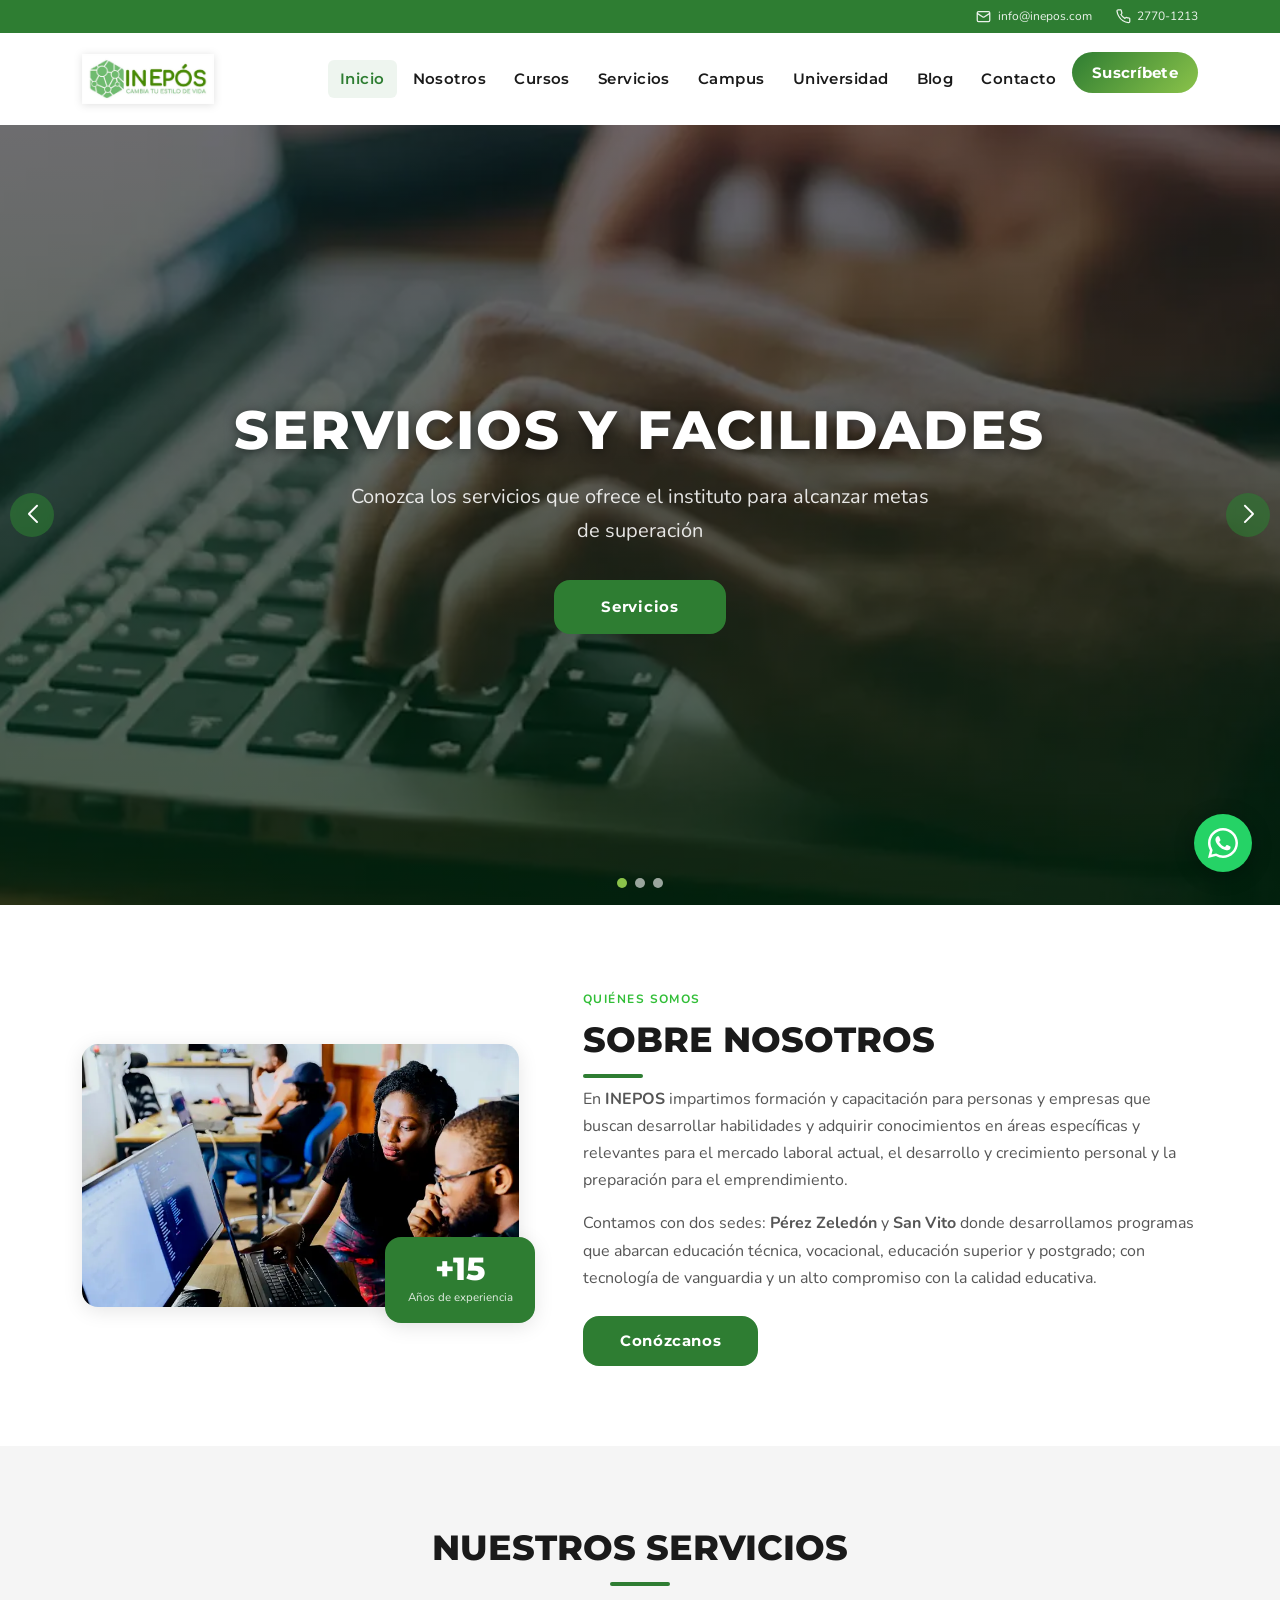
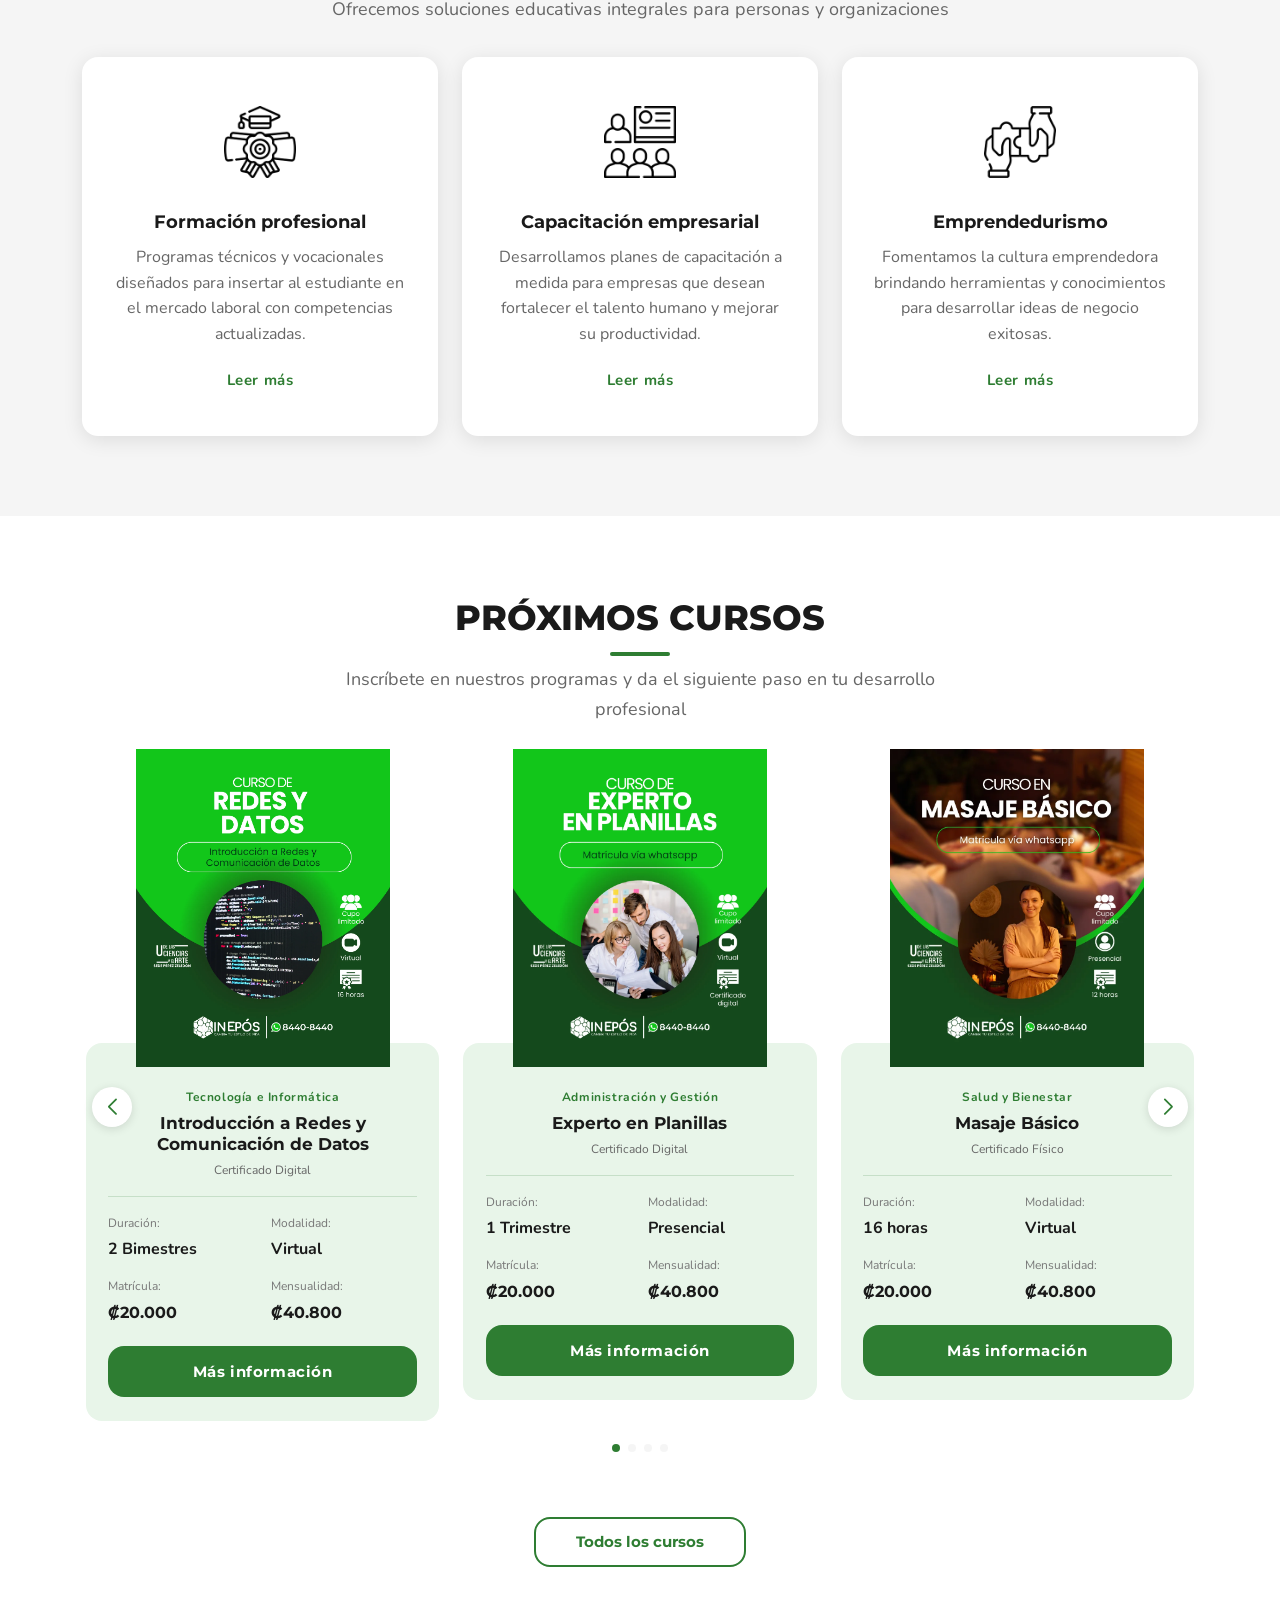
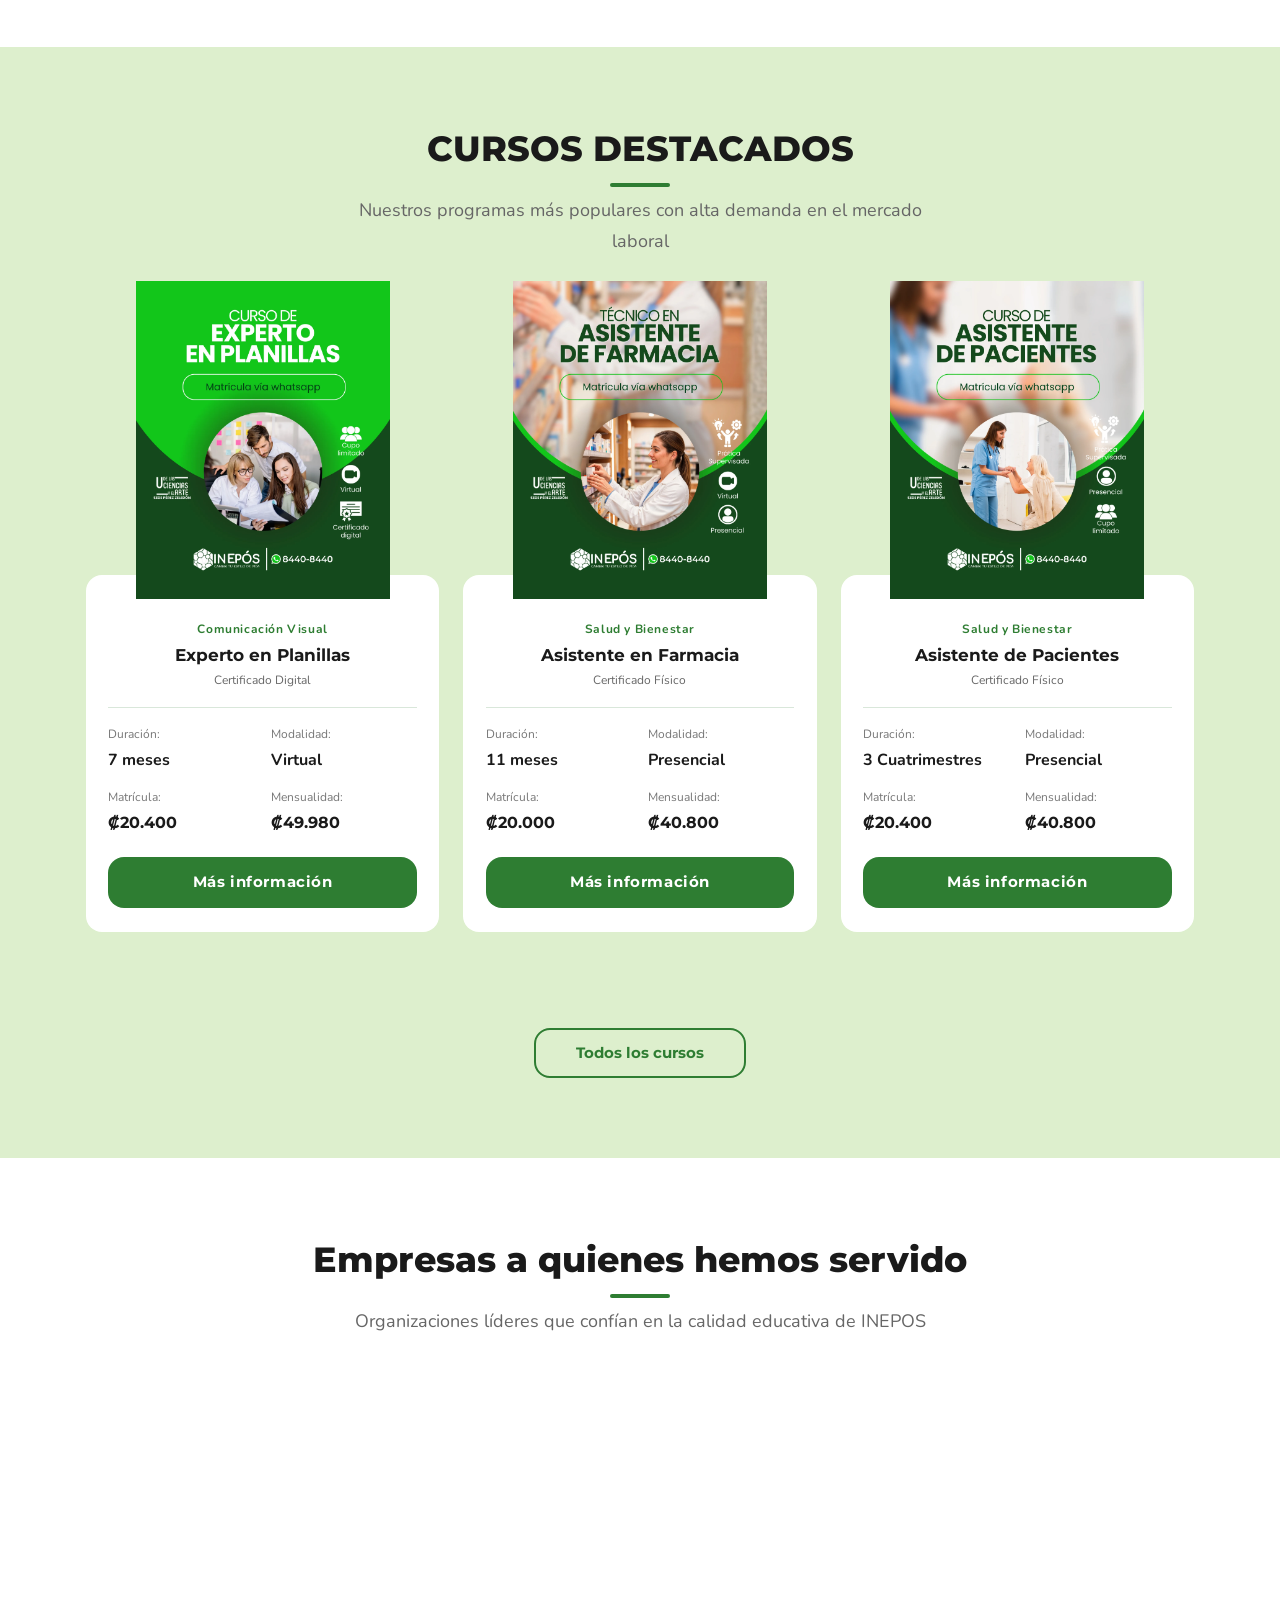
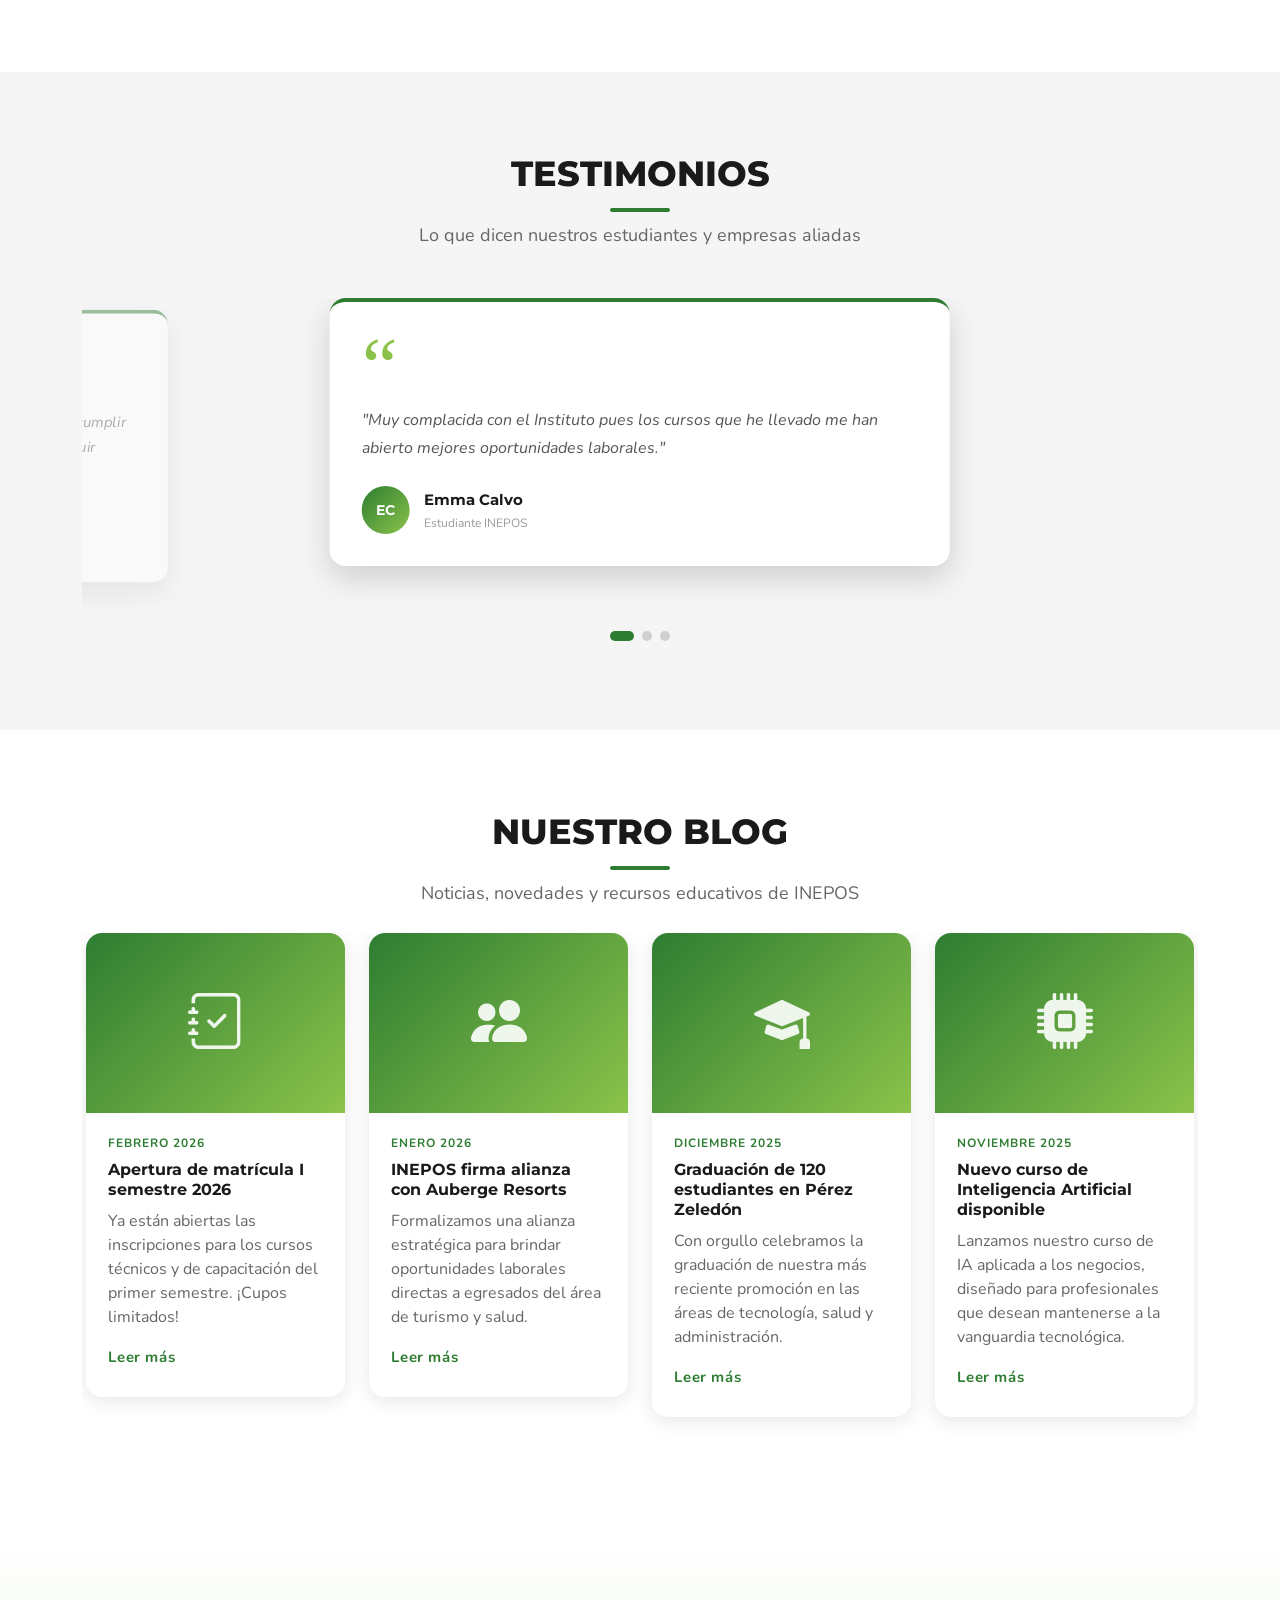
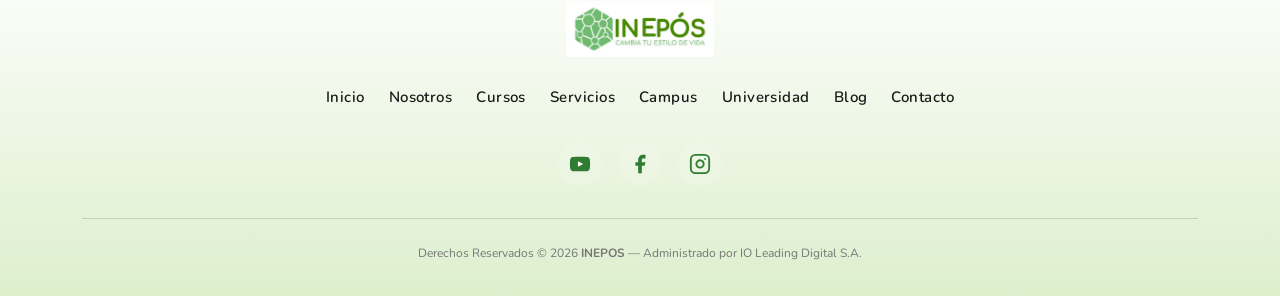
==== commit b2a3652a: "proyecto-final" ====
--- a/index.html
+++ b/index.html
@@ -3,17 +3,65 @@
 <head>
   <meta charset="UTF-8" />
   <meta name="viewport" content="width=device-width, initial-scale=1.0" />
-  <title>INEPOS — Instituto Educativo</title>
-  <meta name="description" content="INEPOS — Formación técnica, vocacional y superior en Costa Rica." />
+  <title>INEPOS — Instituto Educativo | Formación Técnica y Superior en Costa Rica</title>
+  <meta name="description" content="INEPOS ofrece formación técnica, vocacional y superior en Pérez Zeledón y San Vito. Cursos presenciales y virtuales con certificación. ¡Matrícula abierta!" />
+  <meta name="keywords" content="INEPOS, instituto educativo Costa Rica, cursos técnicos Pérez Zeledón, formación profesional, capacitación empresarial, San Vito Coto Brus" />
+  <meta name="author" content="INEPOS — Instituto Educativo" />
+  <meta name="robots" content="index, follow" />
+  <link rel="canonical" href="https://inepos.com/" />
+
+  <!-- Open Graph -->
+  <meta property="og:title" content="INEPOS — Instituto Educativo | Formación Técnica y Superior" />
+  <meta property="og:description" content="Formación técnica, vocacional y superior en Costa Rica. Dos sedes: Pérez Zeledón y San Vito. Cursos presenciales y virtuales." />
+  <meta property="og:type" content="website" />
+  <meta property="og:url" content="https://inepos.com/" />
+  <meta property="og:site_name" content="INEPOS" />
+  <meta property="og:locale" content="es_CR" />
+
+  <!-- Twitter Card -->
+  <meta name="twitter:card" content="summary_large_image" />
+  <meta name="twitter:title" content="INEPOS — Instituto Educativo" />
+  <meta name="twitter:description" content="Formación técnica, vocacional y superior en Costa Rica." />
+
   <link rel="preconnect" href="https://fonts.googleapis.com" />
   <link rel="preconnect" href="https://fonts.gstatic.com" crossorigin />
   <link href="https://fonts.googleapis.com/css2?family=Montserrat:wght@400;600;700;800&family=Nunito:wght@400;500;600;700&display=swap" rel="stylesheet" />
   <link href="https://cdn.jsdelivr.net/npm/bootstrap@5.3.3/dist/css/bootstrap.min.css" rel="stylesheet" />
   <link rel="stylesheet" href="https://cdn.jsdelivr.net/npm/swiper@11/swiper-bundle.min.css" />
+  <link rel="stylesheet" href="https://cdn.jsdelivr.net/npm/bootstrap-icons@1.11.3/font/bootstrap-icons.min.css" />
   <link rel="icon" type="image/webp" href="assets/img/favicon.webp" />
   <link rel="stylesheet" href="assets/css/style.css" />
+
+  <!-- JSON-LD Structured Data -->
+  <script type="application/ld+json">
+  {
+    "@context": "https://schema.org",
+    "@type": "EducationalOrganization",
+    "name": "INEPOS",
+    "alternateName": "Instituto Estudios Posgrado Gerardo Velásquez",
+    "url": "https://inepos.com",
+    "logo": "https://inepos.com/assets/img/Logo.webp",
+    "description": "Instituto educativo con oferta técnica, vocacional y superior en Costa Rica.",
+    "foundingDate": "2012",
+    "telephone": "+50627701213",
+    "email": "info@inepos.com",
+    "address": {
+      "@type": "PostalAddress",
+      "streetAddress": "Barrio Boston, contiguo al Hotel Boston",
+      "addressLocality": "Pérez Zeledón",
+      "addressCountry": "CR"
+    },
+    "sameAs": [
+      "https://www.facebook.com/UciartePZ",
+      "https://www.youtube.com/@UciartePerezZeledon",
+      "https://www.instagram.com/uciartepz_"
+    ]
+  }
+  </script>
 </head>
 <body>
+
+  <a href="#main-content" class="skip-link">Saltar al contenido principal</a>
 
   <div class="topbar">
     <div class="container d-flex justify-content-end align-items-center gap-4">
@@ -38,25 +86,30 @@
       </button>
       <div class="collapse navbar-collapse" id="navMenu">
         <ul class="navbar-nav ms-auto gap-1">
-          <li class="nav-item"><a class="nav-link" href="#inicio">Inicio</a></li>
-          <li class="nav-item"><a class="nav-link" href="#nosotros">Nosotros</a></li>
-          <li class="nav-item"><a class="nav-link" href="#cursos">Cursos</a></li>
-          <li class="nav-item"><a class="nav-link" href="#servicios">Servicios</a></li>
-          <li class="nav-item"><a class="nav-link" href="#campus">Campus</a></li>
-          <li class="nav-item"><a class="nav-link" href="#universidad">Universidad</a></li>
-          <li class="nav-item"><a class="nav-link" href="#blog">Blog</a></li>
-          <li class="nav-item"><a class="nav-link" href="#contacto">Contacto</a></li>
+          <li class="nav-item"><a class="nav-link" href="index.html">Inicio</a></li>
+          <li class="nav-item"><a class="nav-link" href="nosotros.html">Nosotros</a></li>
+          <li class="nav-item"><a class="nav-link" href="cursos.html">Cursos</a></li>
+          <li class="nav-item"><a class="nav-link" href="servicios.html">Servicios</a></li>
+          <li class="nav-item"><a class="nav-link" href="https://campus.inepos.com/" target="_blank" rel="noopener noreferrer">Campus</a></li>
+          <li class="nav-item"><a class="nav-link" href="https://uciarte.ac.cr/" target="_blank" rel="noopener noreferrer">Universidad</a></li>
+          <li class="nav-item"><a class="nav-link" href="blog.html">Blog</a></li>
+          <li class="nav-item"><a class="nav-link" href="contacto.html">Contacto</a></li>
+          <li class="nav-item">
+            <a href="suscripcion.html" class="btn-nav-suscripcion" aria-label="Suscribirse al boletín de INEPOS">Suscríbete</a>
+          </li>
         </ul>
       </div>
     </div>
   </nav>
+
+  <main id="main-content" tabindex="-1">
 
   <section class="hero" id="inicio" aria-label="Banner principal">
     <div class="hero-overlay"></div>
     <div class="swiper hero-swiper">
       <div class="swiper-wrapper">
         <div class="swiper-slide">
-          <div class="hero-bg" style="background-image: url('assets/img/banner.webp')"></div>
+          <div class="hero-bg hero-slide-1"></div>
           <div class="hero-content container">
             <h1>SERVICIOS Y FACILIDADES</h1>
             <p>Conozca los servicios que ofrece el instituto para alcanzar metas de superación</p>
@@ -64,7 +117,7 @@
           </div>
         </div>
         <div class="swiper-slide">
-          <div class="hero-bg" style="background-image: url('assets/img/banner2.webp')"></div>
+          <div class="hero-bg hero-slide-2"></div>
           <div class="hero-content container">
             <h1>FORMACIÓN TÉCNICA Y SUPERIOR</h1>
             <p>Programas educativos de calidad en Pérez Zeledón y San Vito de Coto Brus</p>
@@ -72,7 +125,7 @@
           </div>
         </div>
         <div class="swiper-slide">
-          <div class="hero-bg hero-bg--banner3" style="background-image: url('assets/img/banner3.webp')"></div>
+          <div class="hero-bg hero-bg--banner3 hero-slide-3"></div>
           <div class="hero-content container">
             <h1>EMPRENDEDURISMO E INNOVACIÓN</h1>
             <p>Desarrolle sus habilidades con tecnología de vanguardia y alto compromiso con la calidad</p>
@@ -106,7 +159,7 @@
             <h2 class="section-title text-start">SOBRE NOSOTROS</h2>
             <p>En <strong>INEPOS</strong> impartimos formación y capacitación para personas y empresas que buscan desarrollar habilidades y adquirir conocimientos en áreas específicas y relevantes para el mercado laboral actual, el desarrollo y crecimiento personal y la preparación para el emprendimiento.</p>
             <p>Contamos con dos sedes: <strong>Pérez Zeledón</strong> y <strong>San Vito</strong> donde desarrollamos programas que abarcan educación técnica, vocacional, educación superior y postgrado; con tecnología de vanguardia y un alto compromiso con la calidad educativa.</p>
-            <a href="#" class="btn btn-primary-custom mt-2" aria-label="Conocer más sobre INEPOS">Conózcanos</a>
+            <a href="nosotros.html" class="btn btn-primary-custom mt-2" aria-label="Conocer más sobre INEPOS">Conózcanos</a>
           </div>
         </div>
       </div>
@@ -126,7 +179,7 @@
             </div>
             <h3>Formación profesional</h3>
             <p>Programas técnicos y vocacionales diseñados para insertar al estudiante en el mercado laboral con competencias actualizadas.</p>
-            <a href="#cursos" class="link-more" aria-label="Leer más sobre Formación profesional">Leer más</a>
+            <a href="servicios.html" class="link-more" aria-label="Leer más sobre Formación profesional">Leer más</a>
           </article>
         </div>
 
@@ -137,7 +190,7 @@
             </div>
             <h3>Capacitación empresarial</h3>
             <p>Desarrollamos planes de capacitación a medida para empresas que desean fortalecer el talento humano y mejorar su productividad.</p>
-            <a href="#contacto" class="link-more" aria-label="Leer más sobre Capacitación empresarial">Leer más</a>
+            <a href="servicios.html" class="link-more" aria-label="Leer más sobre Capacitación empresarial">Leer más</a>
           </article>
         </div>
 
@@ -148,7 +201,7 @@
             </div>
             <h3>Emprendedurismo</h3>
             <p>Fomentamos la cultura emprendedora brindando herramientas y conocimientos para desarrollar ideas de negocio exitosas.</p>
-            <a href="#contacto" class="link-more" aria-label="Leer más sobre Emprendedurismo">Leer más</a>
+            <a href="servicios.html" class="link-more" aria-label="Leer más sobre Emprendedurismo">Leer más</a>
           </article>
         </div>
 
@@ -191,7 +244,7 @@
                     <span class="meta-value price">&#8353;40.800</span>
                   </div>
                 </div>
-                <a href="#" class="btn-more" aria-label="Más información sobre Introducción a Redes">Más información</a>
+                <a href="curso-detalle.html" class="btn-more" aria-label="Más información sobre Introducción a Redes">Más información</a>
               </div>
             </article>
           </div>
@@ -223,7 +276,7 @@
                     <span class="meta-value price">&#8353;40.800</span>
                   </div>
                 </div>
-                <a href="#" class="btn-more" aria-label="Más información sobre Experto en Planillas">Más información</a>
+                <a href="curso-detalle.html" class="btn-more" aria-label="Más información sobre Experto en Planillas">Más información</a>
               </div>
             </article>
           </div>
@@ -255,7 +308,7 @@
                     <span class="meta-value price">&#8353;40.800</span>
                   </div>
                 </div>
-                <a href="#" class="btn-more" aria-label="Más información sobre Masaje Básico">Más información</a>
+                <a href="curso-detalle.html" class="btn-more" aria-label="Más información sobre Masaje Básico">Más información</a>
               </div>
             </article>
           </div>
@@ -287,7 +340,7 @@
                     <span class="meta-value price">&#8353;49.980</span>
                   </div>
                 </div>
-                <a href="#" class="btn-more" aria-label="Más información sobre Diseño Gráfico">Más información</a>
+                <a href="curso-detalle.html" class="btn-more" aria-label="Más información sobre Diseño Gráfico">Más información</a>
               </div>
             </article>
           </div>
@@ -299,7 +352,7 @@
       </div>
 
       <div class="text-center mt-5">
-        <a href="#" class="btn btn-outline-custom" aria-label="Ver todos los cursos">Todos los cursos</a>
+        <a href="cursos.html" class="btn btn-outline-custom" aria-label="Ver todos los cursos">Todos los cursos</a>
       </div>
     </div>
   </section>
@@ -339,7 +392,7 @@
                     <span class="meta-value price">&#8353;49.980</span>
                   </div>
                 </div>
-                <a href="#" class="btn-more" aria-label="Más información sobre Experto en Planillas destacado">Más información</a>
+                <a href="curso-detalle.html" class="btn-more" aria-label="Más información sobre Experto en Planillas destacado">Más información</a>
               </div>
             </article>
           </div>
@@ -371,7 +424,7 @@
                     <span class="meta-value price">&#8353;40.800</span>
                   </div>
                 </div>
-                <a href="#" class="btn-more" aria-label="Más información sobre Asistente en Farmacia">Más información</a>
+                <a href="curso-detalle.html" class="btn-more" aria-label="Más información sobre Asistente en Farmacia">Más información</a>
               </div>
             </article>
           </div>
@@ -403,7 +456,7 @@
                     <span class="meta-value price">&#8353;40.800</span>
                   </div>
                 </div>
-                <a href="#" class="btn-more" aria-label="Más información sobre Asistente de Pacientes">Más información</a>
+                <a href="curso-detalle.html" class="btn-more" aria-label="Más información sobre Asistente de Pacientes">Más información</a>
               </div>
             </article>
           </div>
@@ -522,16 +575,13 @@
           <div class="swiper-slide">
             <article class="blog-card">
               <div class="blog-thumb" aria-hidden="true">
-                <div class="blog-thumb-bg"></div>
-                <div class="blog-thumb-logo">
-                  <svg width="64" height="64" aria-hidden="true"><use href="assets/img/icons/sprite.svg#info-circle"></use></svg>
-                </div>
+                <i class="bi bi-journal-check"></i>
               </div>
               <div class="blog-body">
                 <span class="blog-date">Febrero 2026</span>
                 <h4>Apertura de matrícula I semestre 2026</h4>
                 <p>Ya están abiertas las inscripciones para los cursos técnicos y de capacitación del primer semestre. ¡Cupos limitados!</p>
-                <a href="#cursos" class="link-more" aria-label="Ver cursos disponibles">Ver cursos</a>
+                <a href="blog-detalle.html" class="link-more" aria-label="Ver artículo completo">Leer más</a>
               </div>
             </article>
           </div>
@@ -539,16 +589,13 @@
           <div class="swiper-slide">
             <article class="blog-card">
               <div class="blog-thumb" aria-hidden="true">
-                <div class="blog-thumb-bg" style="background: linear-gradient(135deg, #1b5e20 0%, #66bb6a 100%);"></div>
-                <div class="blog-thumb-logo">
-                  <svg width="64" height="64" aria-hidden="true"><use href="assets/img/icons/sprite.svg#info-circle"></use></svg>
-                </div>
+                <i class="bi bi-people-fill"></i>
               </div>
               <div class="blog-body">
                 <span class="blog-date">Enero 2026</span>
                 <h4>INEPOS firma alianza con Auberge Resorts</h4>
                 <p>Formalizamos una alianza estratégica para brindar oportunidades laborales directas a egresados del área de turismo y salud.</p>
-                <a href="#campus" class="link-more" aria-label="Conocer nuestras alianzas">Nuestras alianzas</a>
+                <a href="blog.html" class="link-more" aria-label="Leer artículo completo">Leer más</a>
               </div>
             </article>
           </div>
@@ -556,16 +603,13 @@
           <div class="swiper-slide">
             <article class="blog-card">
               <div class="blog-thumb" aria-hidden="true">
-                <div class="blog-thumb-bg" style="background: linear-gradient(135deg, #2e7d32 0%, #a5d6a7 100%);"></div>
-                <div class="blog-thumb-logo">
-                  <svg width="64" height="64" aria-hidden="true"><use href="assets/img/icons/sprite.svg#info-circle"></use></svg>
-                </div>
+                <i class="bi bi-mortarboard-fill"></i>
               </div>
               <div class="blog-body">
                 <span class="blog-date">Diciembre 2025</span>
                 <h4>Graduación de 120 estudiantes en Pérez Zeledón</h4>
                 <p>Con orgullo celebramos la graduación de nuestra más reciente promoción en las áreas de tecnología, salud y administración.</p>
-                <a href="#nosotros" class="link-more" aria-label="Conocer más sobre INEPOS">Conózcanos</a>
+                <a href="blog.html" class="link-more" aria-label="Leer artículo completo">Leer más</a>
               </div>
             </article>
           </div>
@@ -573,16 +617,13 @@
           <div class="swiper-slide">
             <article class="blog-card">
               <div class="blog-thumb" aria-hidden="true">
-                <div class="blog-thumb-bg" style="background: linear-gradient(135deg, #388e3c 0%, #81c784 100%);"></div>
-                <div class="blog-thumb-logo">
-                  <svg width="64" height="64" aria-hidden="true"><use href="assets/img/icons/sprite.svg#info-circle"></use></svg>
-                </div>
+                <i class="bi bi-cpu-fill"></i>
               </div>
               <div class="blog-body">
                 <span class="blog-date">Noviembre 2025</span>
                 <h4>Nuevo curso de Inteligencia Artificial disponible</h4>
                 <p>Lanzamos nuestro curso de IA aplicada a los negocios, diseñado para profesionales que desean mantenerse a la vanguardia tecnológica.</p>
-                <a href="#cursos" class="link-more" aria-label="Ver el curso de Inteligencia Artificial">Ver curso</a>
+                <a href="blog.html" class="link-more" aria-label="Leer artículo completo">Leer más</a>
               </div>
             </article>
           </div>
@@ -592,6 +633,8 @@
       </div>
     </div>
   </section>
+
+  </main><!-- fin #main-content -->
 
   <footer class="footer" id="contacto" aria-label="Pie de página INEPOS">
     <div class="container">
@@ -600,14 +643,14 @@
       </div>
 
       <nav class="footer-nav" aria-label="Navegación footer">
-        <a href="#inicio">Inicio</a>
-        <a href="#nosotros">Nosotros</a>
-        <a href="#cursos">Cursos</a>
-        <a href="#servicios">Servicios</a>
-        <a href="#campus">Campus</a>
-        <a href="#universidad">Universidad</a>
-        <a href="#blog">Blog</a>
-        <a href="#contacto">Contacto</a>
+        <a href="index.html">Inicio</a>
+        <a href="nosotros.html">Nosotros</a>
+        <a href="cursos.html">Cursos</a>
+        <a href="servicios.html">Servicios</a>
+        <a href="https://campus.inepos.com/" target="_blank" rel="noopener noreferrer">Campus</a>
+        <a href="https://uciarte.ac.cr/" target="_blank" rel="noopener noreferrer">Universidad</a>
+        <a href="blog.html">Blog</a>
+        <a href="contacto.html">Contacto</a>
       </nav>
 
       <div class="footer-social" aria-label="Redes sociales">
--- a/assets/css/style.css
+++ b/assets/css/style.css
@@ -1,6 +1,6 @@
 :root {
   --color-primary:       #2e7d32;
-  --color-primary-light: #13C71A;
+  --color-primary-light: #31be37;
   --color-accent:        #8bc34a;
   --color-dark:          #1a1a1a;
   --color-gray:          #f5f5f5;
@@ -244,7 +244,6 @@
     background-position: top;
     background-repeat: no-repeat;
 
-
     &::after {
       content: '';
       position: absolute;
@@ -806,25 +805,16 @@
     height: 100%;
 
     .blog-thumb {
-      position: relative;
       height: 180px;
       overflow: hidden;
-
-      .blog-thumb-bg {
-        position: absolute;
-        inset: 0;
-        background: linear-gradient(135deg, var(--color-primary) 0%, var(--color-accent) 100%);
-      }
-
-      .blog-thumb-logo {
-        position: relative;
-        z-index: 1;
-        display: flex;
-        align-items: center;
-        justify-content: center;
-        height: 100%;
-        color: rgba(255,255,255,0.85);
-      }
+      background: linear-gradient(135deg, var(--color-primary) 0%, var(--color-accent) 100%);
+      display: flex;
+      align-items: center;
+      justify-content: center;
+      color: rgba(255,255,255,0.9);
+      font-size: 3.5rem;
+
+      i { line-height: 1; }
     }
 
     .blog-body {
@@ -1013,3 +1003,1619 @@
     .footer-brand { font-size: 1.4rem; }
   }
 }
+
+.skip-link {
+  position: absolute;
+  top: -200%;
+  left: 1rem;
+  z-index: 10000;
+  background: var(--color-dark);
+  color: var(--color-white);
+  padding: 0.6rem 1.4rem;
+  border-radius: 0 0 10px 10px;
+  font-family: var(--font-heading);
+  font-weight: 700;
+  font-size: var(--fs-sm);
+  transition: top 0.2s ease;
+  text-decoration: none;
+}
+.skip-link:focus { top: 0; color: var(--color-white); outline: 3px solid var(--color-accent); }
+
+.page-hero {
+  background: linear-gradient(135deg, #1b4332 0%, #2e7d32 60%, #388e3c 100%);
+  padding: 6rem 0 4rem;
+  position: relative;
+  overflow: hidden;
+}
+
+.page-hero::before {
+  content: '';
+  position: absolute;
+  inset: 0;
+  background-image:
+    radial-gradient(circle at 15% 50%, rgba(255,255,255,0.04) 0%, transparent 55%),
+    radial-gradient(circle at 85% 20%, rgba(139,195,74,0.07) 0%, transparent 50%);
+  pointer-events: none;
+}
+
+.page-hero::after {
+  content: '';
+  position: absolute;
+  bottom: -1px;
+  left: 0;
+  right: 0;
+  height: 56px;
+  background: var(--color-white);
+  clip-path: ellipse(56% 100% at 50% 100%);
+}
+
+.page-hero-content {
+  position: relative;
+  z-index: 1;
+  text-align: center;
+  color: var(--color-white);
+  padding-bottom: 1.5rem;
+}
+
+.page-hero-content h1 {
+  color: var(--color-white);
+  font-size: clamp(1.8rem, 4vw, 2.8rem);
+  font-weight: 800;
+  margin-bottom: 0.75rem;
+  text-shadow: 0 2px 10px rgba(0,0,0,0.2);
+}
+
+.page-hero-content p {
+  color: rgba(255,255,255,0.88);
+  font-size: var(--fs-subtitle);
+  max-width: 580px;
+  margin: 0 auto;
+  line-height: 1.6;
+}
+
+.breadcrumb-nav {
+  padding: 0.85rem 0;
+  background: var(--color-gray);
+  border-bottom: 1px solid rgba(0,0,0,0.07);
+}
+
+.breadcrumb-list {
+  display: flex;
+  align-items: center;
+  gap: 0.4rem;
+  list-style: none;
+  margin: 0;
+  padding: 0;
+  font-size: var(--fs-xs);
+  flex-wrap: wrap;
+}
+
+.breadcrumb-list li {
+  display: flex;
+  align-items: center;
+  gap: 0.4rem;
+  color: #999;
+}
+
+.breadcrumb-list li:not(:last-child)::after {
+  content: '›';
+  color: #ccc;
+  font-size: 1rem;
+}
+
+.breadcrumb-list a {
+  color: var(--color-primary);
+  font-weight: 600;
+  transition: color 0.2s;
+}
+.breadcrumb-list a:hover { color: var(--color-primary-light); }
+.breadcrumb-list li.active { color: var(--color-dark); font-weight: 600; }
+
+.stats-section {
+  background: var(--color-primary);
+  padding: 3.5rem 0;
+}
+
+.stats-grid {
+  display: grid;
+  grid-template-columns: repeat(4, 1fr);
+  gap: 1.5rem;
+  text-align: center;
+}
+
+.stat-item {
+  padding: 1.25rem 1rem;
+  border-right: 1px solid rgba(255,255,255,0.12);
+
+  &:last-child { border-right: none; }
+}
+
+.stat-number {
+  display: block;
+  font-family: var(--font-heading);
+  font-size: clamp(2rem, 4vw, 2.8rem);
+  font-weight: 800;
+  color: var(--color-white);
+  line-height: 1;
+  margin-bottom: 0.35rem;
+}
+
+.stat-suffix {
+  color: var(--color-accent);
+}
+
+.stat-label {
+  display: block;
+  font-size: var(--fs-sm);
+  color: rgba(255,255,255,0.80);
+  font-weight: 500;
+}
+
+.timeline {
+  position: relative;
+  max-width: 860px;
+  margin: 3rem auto 0;
+}
+
+.timeline::before {
+  content: '';
+  position: absolute;
+  left: 50%;
+  top: 0;
+  bottom: 0;
+  width: 3px;
+  background: linear-gradient(to bottom, var(--color-primary), var(--color-accent));
+  transform: translateX(-50%);
+  border-radius: 2px;
+}
+
+.timeline-item {
+  display: flex;
+  justify-content: flex-end;
+  padding-right: calc(50% + 2.5rem);
+  margin-bottom: 2.5rem;
+  position: relative;
+}
+
+.timeline-item:nth-child(even) {
+  justify-content: flex-start;
+  padding-right: 0;
+  padding-left: calc(50% + 2.5rem);
+}
+
+.timeline-dot {
+  position: absolute;
+  left: 50%;
+  top: 1.2rem;
+  transform: translateX(-50%);
+  width: 16px;
+  height: 16px;
+  background: var(--color-accent);
+  border: 3px solid var(--color-primary);
+  border-radius: 50%;
+  z-index: 1;
+}
+
+.timeline-card {
+  background: var(--color-white);
+  border-radius: var(--radius);
+  padding: 1.25rem 1.5rem;
+  box-shadow: var(--shadow);
+  max-width: 340px;
+  width: 100%;
+  border-left: 4px solid var(--color-primary);
+  transition: var(--transition);
+}
+
+.timeline-item:nth-child(even) .timeline-card {
+  border-left: none;
+  border-right: 4px solid var(--color-accent);
+}
+
+.timeline-card:hover {
+  box-shadow: var(--shadow-hover);
+  transform: translateY(-3px);
+}
+
+.timeline-year {
+  display: inline-block;
+  font-family: var(--font-heading);
+  font-size: var(--fs-xs);
+  font-weight: 800;
+  color: var(--color-primary);
+  letter-spacing: 0.1em;
+  text-transform: uppercase;
+  margin-bottom: 0.3rem;
+}
+
+.timeline-card h3 {
+  font-size: 0.975rem;
+  color: var(--color-dark);
+  margin-bottom: 0.3rem;
+}
+
+.timeline-card p {
+  font-size: var(--fs-sm);
+  color: #666;
+  line-height: 1.55;
+  margin: 0;
+}
+
+.mv-card {
+  background: var(--color-white);
+  border-radius: var(--radius);
+  padding: 2.5rem 2rem;
+  box-shadow: var(--shadow);
+  height: 100%;
+  border-top: 4px solid var(--color-primary);
+  transition: var(--transition);
+
+  &:hover {
+    box-shadow: var(--shadow-hover);
+    transform: translateY(-4px);
+  }
+
+  &.mv-vision { border-top-color: var(--color-accent); }
+}
+
+.mv-icon {
+  width: 56px;
+  height: 56px;
+  background: linear-gradient(135deg, var(--color-primary), var(--color-accent));
+  border-radius: 14px;
+  display: flex;
+  align-items: center;
+  justify-content: center;
+  margin-bottom: 1.25rem;
+  color: white;
+  font-size: 1.6rem;
+
+  i { line-height: 1; }
+}
+
+.mv-card h3 {
+  font-size: 1.2rem;
+  color: var(--color-dark);
+  margin-bottom: 0.75rem;
+}
+
+.mv-card p {
+  color: #555;
+  font-size: var(--fs-body);
+  line-height: 1.75;
+  font-style: italic;
+  margin: 0;
+}
+
+.valor-card {
+  background: var(--color-white);
+  border-radius: var(--radius);
+  padding: 1.75rem 1.5rem;
+  box-shadow: var(--shadow);
+  text-align: center;
+  height: 100%;
+  transition: var(--transition);
+  border-bottom: 3px solid transparent;
+
+  &:hover {
+    border-bottom-color: var(--color-primary);
+    transform: translateY(-4px);
+    box-shadow: var(--shadow-hover);
+
+    .valor-icon {
+      background: var(--color-primary);
+      color: var(--color-white);
+    }
+  }
+}
+
+.valor-icon {
+  width: 52px;
+  height: 52px;
+  background: #e8f5e9;
+  border-radius: 50%;
+  display: flex;
+  align-items: center;
+  justify-content: center;
+  margin: 0 auto 1rem;
+  font-size: 1.5rem;
+  color: var(--color-primary);
+  transition: var(--transition);
+
+  i { line-height: 1; }
+}
+
+.valor-card h4 {
+  font-size: 1rem;
+  color: var(--color-dark);
+  margin-bottom: 0.4rem;
+}
+
+.valor-card p {
+  font-size: var(--fs-sm);
+  color: #666;
+  line-height: 1.55;
+  margin: 0;
+}
+
+.quote-section {
+  background: linear-gradient(135deg, var(--color-primary) 0%, #1b4332 100%);
+  padding: 4rem 0;
+  text-align: center;
+  position: relative;
+  overflow: hidden;
+
+  &::before {
+    content: '\201C';
+    position: absolute;
+    top: -1.5rem;
+    left: 4%;
+    font-size: 18rem;
+    font-family: Georgia, serif;
+    color: rgba(255,255,255,0.04);
+    line-height: 1;
+    pointer-events: none;
+  }
+}
+
+.quote-text {
+  font-size: clamp(1.05rem, 2.5vw, 1.4rem);
+  font-style: italic;
+  color: rgba(255,255,255,0.92);
+  max-width: 740px;
+  margin: 0 auto 1.25rem;
+  line-height: 1.75;
+  position: relative;
+}
+
+.quote-author {
+  font-family: var(--font-heading);
+  font-weight: 700;
+  color: var(--color-accent);
+  font-size: var(--fs-body);
+  position: relative;
+}
+
+.filter-pills {
+  display: flex;
+  flex-wrap: wrap;
+  gap: 0.6rem;
+  justify-content: center;
+  margin-bottom: 2.5rem;
+}
+
+.filter-pill {
+  display: inline-block;
+  padding: 0.5rem 1.4rem;
+  border-radius: 30px;
+  border: 2px solid var(--color-primary);
+  color: var(--color-primary);
+  font-family: var(--font-heading);
+  font-weight: 700;
+  font-size: var(--fs-sm);
+  cursor: pointer;
+  transition: var(--transition);
+  background: transparent;
+  user-select: none;
+
+  &:hover, &.active {
+    background: var(--color-primary);
+    color: var(--color-white);
+  }
+}
+
+.cursos-grid {
+  display: grid;
+  grid-template-columns: repeat(3, 1fr);
+  gap: 1.75rem;
+}
+
+.curso-item {
+  transition: opacity 0.3s ease, transform 0.3s ease;
+}
+
+.curso-item.hidden { display: none; }
+
+.badge-sede {
+  display: inline-flex;
+  align-items: center;
+  gap: 0.3rem;
+  background: rgba(46,125,50,0.1);
+  color: var(--color-primary);
+  font-size: var(--fs-xs);
+  font-weight: 700;
+  padding: 0.2rem 0.65rem;
+  border-radius: 20px;
+}
+
+.container-narrow {
+  max-width: 740px;
+  margin-inline: auto;
+}
+
+.servicio-tagline {
+  font-size: 1.1rem;
+  font-weight: 700;
+  color: var(--color-primary);
+  margin-top: 1rem;
+}
+
+.servicio-full {
+  padding: 4.5rem 0;
+
+  &:nth-child(even) { background: var(--color-gray); }
+
+  h2 {
+    font-size: 1.6rem;
+    color: var(--color-dark);
+    margin-bottom: .5rem;
+  }
+
+  p {
+    color: #666;
+    font-size: var(--fs-body);
+    margin-bottom: 1.25rem;
+  }
+}
+
+.servicio-visual {
+  width: 100%;
+  height: 320px;
+  display: flex;
+  align-items: center;
+  justify-content: center;
+  background: linear-gradient(135deg, var(--color-primary), var(--color-accent));
+  border-radius: var(--radius);
+  box-shadow: var(--shadow);
+
+  img {
+    width: 140px;
+    height: 140px;
+    object-fit: contain;
+    filter: brightness(0) invert(1);
+  }
+}
+
+.beneficios-list {
+  list-style: none;
+  padding: 0;
+  margin: 1.25rem 0 1.75rem;
+
+  li {
+    display: flex;
+    align-items: flex-start;
+    gap: 0.75rem;
+    padding: 0.55rem 0;
+    font-size: var(--fs-body);
+    color: #555;
+    border-bottom: 1px solid rgba(0,0,0,0.05);
+
+    &:last-child { border: none; }
+
+    &::before {
+      content: '';
+      flex-shrink: 0;
+      width: 22px;
+      height: 22px;
+      background: var(--color-primary);
+      border-radius: 50%;
+      background-image: url("data:image/svg+xml,%3Csvg xmlns='http://www.w3.org/2000/svg' viewBox='0 0 20 20' fill='white'%3E%3Cpath d='M16.707 5.293a1 1 0 010 1.414l-8 8a1 1 0 01-1.414 0l-4-4a1 1 0 011.414-1.414L8 12.586l7.293-7.293a1 1 0 011.414 0z'/%3E%3C/svg%3E");
+      background-size: 13px;
+      background-repeat: no-repeat;
+      background-position: center;
+      margin-top: 1px;
+    }
+  }
+}
+
+.por-que-card {
+  background: var(--color-white);
+  border-radius: var(--radius);
+  padding: 1.75rem 1.5rem;
+  box-shadow: var(--shadow);
+  height: 100%;
+  text-align: center;
+  transition: var(--transition);
+  border-top: 3px solid var(--color-accent);
+
+  &:hover {
+    box-shadow: var(--shadow-hover);
+    transform: translateY(-4px);
+  }
+}
+
+.por-que-icon {
+  font-size: 2rem;
+  margin-bottom: 0.9rem;
+  display: block;
+  color: var(--color-primary);
+
+  i { line-height: 1; }
+}
+
+.por-que-card h4 {
+  font-size: 1rem;
+  color: var(--color-dark);
+  margin-bottom: 0.4rem;
+}
+
+.por-que-card p {
+  font-size: var(--fs-sm);
+  color: #666;
+  line-height: 1.55;
+  margin: 0;
+}
+
+.blog-listing {
+  display: grid;
+  grid-template-columns: 1fr 1fr;
+  gap: 2rem;
+}
+
+.blog-meta {
+  display: flex;
+  align-items: center;
+  gap: .75rem;
+  margin-bottom: .5rem;
+}
+
+.blog-listing .blog-card {
+  background: var(--color-white);
+  border-radius: var(--radius);
+  overflow: hidden;
+  box-shadow: var(--shadow);
+  transition: var(--transition);
+  display: flex;
+  flex-direction: column;
+
+  &:hover { box-shadow: var(--shadow-hover); transform: translateY(-3px); }
+
+  .blog-thumb {
+    height: 160px;
+    overflow: hidden;
+    background: linear-gradient(135deg, var(--color-primary) 0%, var(--color-accent) 100%);
+    display: flex;
+    align-items: center;
+    justify-content: center;
+    color: rgba(255,255,255,0.9);
+    font-size: 3rem;
+
+    i { line-height: 1; }
+  }
+
+  .blog-body {
+    padding: 1.25rem 1.4rem 1.5rem;
+    flex: 1;
+    display: flex;
+    flex-direction: column;
+  }
+
+  h3 {
+    font-size: 1rem;
+    margin: .4rem 0 .6rem;
+    color: var(--color-dark);
+    line-height: 1.4;
+  }
+
+  p {
+    font-size: var(--fs-sm);
+    color: #666;
+    line-height: 1.55;
+    flex: 1;
+    margin-bottom: 1rem;
+  }
+}
+
+.blog-card-featured {
+  grid-column: 1 / -1;
+  display: grid;
+  grid-template-columns: 1fr 1fr;
+  border-radius: var(--radius);
+  overflow: hidden;
+  box-shadow: var(--shadow);
+  transition: var(--transition);
+
+  &:hover { box-shadow: var(--shadow-hover); transform: translateY(-4px); }
+
+  .blog-thumb {
+    height: auto;
+    min-height: 260px;
+    font-size: 5rem;
+  }
+
+  .blog-body {
+    padding: 2rem 2.25rem;
+    display: flex;
+    flex-direction: column;
+    justify-content: center;
+    background: var(--color-white);
+
+    h3 { font-size: 1.25rem; margin: .4rem 0 .75rem; color: var(--color-dark); line-height: 1.4; }
+    p  { font-size: var(--fs-body); color: #666; line-height: 1.6; margin-bottom: 1.25rem; }
+  }
+}
+
+.blog-tag {
+  display: inline-block;
+  background: rgba(46,125,50,0.1);
+  color: var(--color-primary);
+  font-size: var(--fs-xs);
+  font-weight: 700;
+  padding: 0.2rem 0.7rem;
+  border-radius: 20px;
+  margin-bottom: 0.6rem;
+  text-transform: uppercase;
+  letter-spacing: 0.06em;
+}
+
+.blog-read-time {
+  font-size: var(--fs-xs);
+  color: #aaa;
+}
+
+.article-layout {
+  display: grid;
+  grid-template-columns: 1fr 300px;
+  gap: 3rem;
+  align-items: start;
+}
+
+.article-header h1 {
+  font-size: clamp(1.5rem, 3vw, 2.1rem);
+  color: var(--color-dark);
+  margin-bottom: 0.75rem;
+  line-height: 1.3;
+}
+
+.article-meta {
+  display: flex;
+  align-items: center;
+  gap: 1rem;
+  flex-wrap: wrap;
+  margin-bottom: 1.75rem;
+  color: #999;
+  font-size: var(--fs-sm);
+  border-bottom: 1px solid #eee;
+  padding-bottom: 1rem;
+}
+
+.article-meta span { display: flex; align-items: center; gap: 0.3rem; }
+
+.article-image-placeholder {
+  width: 100%;
+  height: 340px;
+  border-radius: var(--radius);
+  margin-bottom: 2rem;
+  display: flex;
+  align-items: center;
+  justify-content: center;
+  color: rgba(255,255,255,0.7);
+  font-size: 4rem;
+}
+
+.article-content {
+  font-size: var(--fs-body);
+  color: #444;
+  line-height: 1.85;
+
+  h2 {
+    font-size: 1.35rem;
+    color: var(--color-dark);
+    margin: 2rem 0 0.75rem;
+    padding-bottom: 0.4rem;
+    border-bottom: 2px solid #eee;
+  }
+
+  h3 {
+    font-size: 1.1rem;
+    color: var(--color-dark);
+    margin: 1.5rem 0 0.5rem;
+  }
+
+  p { margin-bottom: 1.25rem; }
+
+  ul, ol {
+    padding-left: 1.5rem;
+    margin-bottom: 1.25rem;
+
+    li { margin-bottom: 0.5rem; }
+  }
+
+  blockquote {
+    border-left: 4px solid var(--color-primary);
+    padding: 1rem 1.5rem;
+    background: #e8f5e9;
+    border-radius: 0 var(--radius) var(--radius) 0;
+    font-style: italic;
+    color: #555;
+    margin: 1.5rem 0;
+  }
+
+  strong { color: var(--color-dark); }
+}
+
+.article-author {
+  display: flex;
+  align-items: center;
+  gap: 1rem;
+  padding: 1.5rem;
+  background: var(--color-gray);
+  border-radius: var(--radius);
+  margin-top: 2.5rem;
+}
+
+.author-img {
+  width: 56px;
+  height: 56px;
+  border-radius: 50%;
+  background: linear-gradient(135deg, var(--color-primary), var(--color-accent));
+  display: flex;
+  align-items: center;
+  justify-content: center;
+  color: white;
+  font-family: var(--font-heading);
+  font-weight: 700;
+  font-size: 1.1rem;
+  flex-shrink: 0;
+}
+
+.article-author div p {
+  font-size: var(--fs-sm);
+  color: #666;
+  margin: 0;
+}
+
+.sidebar {
+  position: sticky;
+  top: 90px;
+  display: flex;
+  flex-direction: column;
+  gap: 1.5rem;
+}
+
+.sidebar-widget {
+  background: var(--color-white);
+  border-radius: var(--radius);
+  padding: 1.5rem;
+  box-shadow: var(--shadow);
+
+  h4 {
+    font-size: 0.95rem;
+    color: var(--color-dark);
+    margin-bottom: 1rem;
+    padding-bottom: 0.5rem;
+    border-bottom: 2px solid var(--color-primary);
+  }
+}
+
+.sidebar-recent-item {
+  display: flex;
+  gap: 0.75rem;
+  padding: 0.65rem 0;
+  border-bottom: 1px solid #f0f0f0;
+  text-decoration: none;
+  color: var(--color-dark);
+  transition: color 0.2s;
+
+  &:hover { color: var(--color-primary); }
+  &:last-child { border: none; padding-bottom: 0; }
+}
+
+.sidebar-recent-thumb {
+  width: 54px;
+  height: 54px;
+  border-radius: 8px;
+  flex-shrink: 0;
+  overflow: hidden;
+  background: linear-gradient(135deg, var(--color-primary), var(--color-accent));
+  display: flex;
+  align-items: center;
+  justify-content: center;
+  color: rgba(255,255,255,0.9);
+  font-size: 1.4rem;
+
+  i { line-height: 1; }
+}
+
+.sidebar-cta {
+  background: var(--color-primary);
+  color: white;
+  text-align: center;
+
+  h4 {
+    color: white;
+    border-bottom-color: var(--color-accent);
+  }
+
+  p {
+    font-size: var(--fs-sm);
+    color: rgba(255,255,255,.85);
+    margin-bottom: 1.25rem;
+    line-height: 1.55;
+  }
+
+  .btn-cta-white {
+    display: block;
+    text-align: center;
+    margin: 0;
+  }
+}
+
+.sidebar-recent-title {
+  font-size: var(--fs-sm);
+  font-weight: 600;
+  line-height: 1.35;
+  display: block;
+}
+
+.sidebar-recent-date {
+  font-size: var(--fs-xs);
+  color: #aaa;
+  margin-top: 0.25rem;
+  display: block;
+}
+
+.sidebar-cat-list {
+  list-style: none;
+  padding: 0;
+  margin: 0;
+
+  li {
+    display: flex;
+    justify-content: space-between;
+    align-items: center;
+    padding: 0.5rem 0;
+    border-bottom: 1px solid #f5f5f5;
+    font-size: var(--fs-sm);
+
+    &:last-child { border: none; padding-bottom: 0; }
+
+    a { color: #555; transition: color 0.2s; &:hover { color: var(--color-primary); } }
+  }
+}
+
+.sidebar-cat-count {
+  background: #e8f5e9;
+  color: var(--color-primary);
+  font-size: var(--fs-xs);
+  font-weight: 700;
+  padding: 0.15rem 0.5rem;
+  border-radius: 20px;
+}
+
+.form-wrapper {
+  background: var(--color-white);
+  border-radius: var(--radius);
+  box-shadow: var(--shadow);
+  padding: 2.5rem;
+}
+
+.form-heading {
+  font-size: 1.35rem;
+  color: var(--color-dark);
+  margin-bottom: 0.25rem;
+}
+
+.form-subheading {
+  color: #777;
+  font-size: var(--fs-sm);
+  margin-bottom: 2rem;
+  display: block;
+}
+
+.form-custom {
+  .form-label {
+    font-family: var(--font-heading);
+    font-weight: 600;
+    font-size: var(--fs-sm);
+    color: var(--color-dark);
+    margin-bottom: 0.35rem;
+  }
+
+  .form-control,
+  .form-select {
+    border: 2px solid #e5e5e5;
+    border-radius: 10px;
+    padding: 0.65rem 1rem;
+    font-family: var(--font-main);
+    font-size: var(--fs-body);
+    color: var(--color-dark);
+    background: #fafafa;
+    transition: border-color 0.2s, box-shadow 0.2s;
+
+    &:focus {
+      border-color: var(--color-primary);
+      box-shadow: 0 0 0 3px rgba(46,125,50,0.1);
+      background: var(--color-white);
+      outline: none;
+    }
+
+    &.is-invalid { border-color: #dc3545; }
+  }
+
+  textarea.form-control { min-height: 120px; resize: vertical; }
+
+  .form-check-input:checked {
+    background-color: var(--color-primary);
+    border-color: var(--color-primary);
+  }
+
+  .form-check-label { font-size: var(--fs-sm); color: #555; }
+
+  .invalid-feedback { font-size: var(--fs-xs); }
+}
+
+.btn-submit {
+  display: block;
+  width: 100%;
+  background: var(--color-primary);
+  color: var(--color-white);
+  font-family: var(--font-heading);
+  font-weight: 700;
+  font-size: var(--fs-body);
+  padding: 0.9rem 2rem;
+  border-radius: var(--radius);
+  border: 2px solid var(--color-primary);
+  cursor: pointer;
+  transition: var(--transition);
+
+  &:hover {
+    background: var(--color-primary-light);
+    border-color: var(--color-primary-light);
+    transform: translateY(-2px);
+    box-shadow: 0 6px 20px rgba(46,125,50,0.28);
+  }
+}
+
+.form-success-msg {
+  display: none;
+  background: #e8f5e9;
+  border: 1px solid var(--color-primary);
+  border-radius: var(--radius);
+  padding: 1.25rem;
+  text-align: center;
+  color: #1b5e20;
+  font-weight: 600;
+  margin-top: 1rem;
+  font-size: var(--fs-sm);
+}
+
+.form-error-msg {
+  display: none;
+  background: #fdecea;
+  border: 1px solid #e53935;
+  border-radius: var(--radius);
+  padding: 1.25rem;
+  text-align: center;
+  color: #b71c1c;
+  font-weight: 600;
+  margin-top: 1rem;
+  font-size: var(--fs-sm);
+}
+
+.curso-detalle-grid {
+  display: grid;
+  grid-template-columns: 1fr 330px;
+  gap: 2.5rem;
+  align-items: start;
+}
+
+.curso-info-card {
+  background: var(--color-white);
+  border-radius: var(--radius);
+  box-shadow: var(--shadow-hover);
+  padding: 1.75rem;
+  position: sticky;
+  top: 88px;
+  border-top: 4px solid var(--color-primary);
+}
+
+.curso-price-box {
+  text-align: center;
+  padding-bottom: 1.25rem;
+  border-bottom: 1px solid #eee;
+  margin-bottom: 1.25rem;
+}
+
+.price-label {
+  display: block;
+  font-size: var(--fs-xs);
+  color: #aaa;
+  text-transform: uppercase;
+  letter-spacing: 0.08em;
+  margin-bottom: 0.2rem;
+}
+
+.price-amount {
+  display: block;
+  font-family: var(--font-heading);
+  font-size: 2rem;
+  font-weight: 800;
+  color: var(--color-primary);
+  line-height: 1.1;
+}
+
+.price-period { font-size: var(--fs-xs); color: #bbb; }
+
+.curso-meta-list {
+  list-style: none;
+  padding: 0;
+  margin: 0 0 1.25rem;
+
+  li {
+    display: flex;
+    justify-content: space-between;
+    align-items: center;
+    padding: 0.55rem 0;
+    border-bottom: 1px solid #f5f5f5;
+    font-size: var(--fs-sm);
+
+    &:last-child { border: none; }
+  }
+}
+
+.meta-key { color: #999; }
+.meta-val { color: var(--color-dark); font-weight: 700; }
+
+.plan-accordion {
+  .accordion-item {
+    border: 1px solid rgba(46,125,50,0.15);
+    border-radius: 10px !important;
+    overflow: hidden;
+    margin-bottom: 0.5rem;
+  }
+
+  .accordion-button {
+    font-family: var(--font-heading);
+    font-weight: 700;
+    font-size: var(--fs-sm);
+    color: var(--color-dark);
+    background: #f8faf8;
+
+    &:not(.collapsed) {
+      color: var(--color-primary);
+      background: #e8f5e9;
+      box-shadow: none;
+    }
+  }
+
+  .accordion-body {
+    font-size: var(--fs-sm);
+    color: #555;
+    line-height: 1.7;
+
+    ul { list-style: none; padding: 0; margin: 0; }
+
+    ul li {
+      padding: 0.3rem 0;
+      display: flex;
+      align-items: flex-start;
+      gap: 0.5rem;
+
+      &::before {
+        content: '▸';
+        color: var(--color-primary);
+        font-size: 0.75rem;
+        margin-top: 3px;
+        flex-shrink: 0;
+      }
+    }
+  }
+}
+
+.contact-layout {
+  display: grid;
+  grid-template-columns: 1fr 1fr;
+  gap: 3.5rem;
+  align-items: start;
+}
+
+.contact-info-item {
+  display: flex;
+  align-items: flex-start;
+  gap: 1rem;
+  padding: 1.25rem 0;
+  border-bottom: 1px solid #f0f0f0;
+
+  &:last-child { border: none; }
+}
+
+.contact-info-icon {
+  width: 48px;
+  height: 48px;
+  background: #e8f5e9;
+  border-radius: 12px;
+  display: flex;
+  align-items: center;
+  justify-content: center;
+  flex-shrink: 0;
+  color: var(--color-primary);
+  transition: var(--transition);
+}
+
+.contact-info-item:hover .contact-info-icon {
+  background: var(--color-primary);
+  color: white;
+}
+
+.contact-info-label {
+  font-size: var(--fs-xs);
+  color: #aaa;
+  text-transform: uppercase;
+  letter-spacing: 0.07em;
+  font-weight: 700;
+  display: block;
+  margin-bottom: 0.2rem;
+}
+
+.contact-info-value {
+  font-size: var(--fs-body);
+  color: var(--color-dark);
+  font-weight: 600;
+  display: block;
+
+  a { color: var(--color-primary); &:hover { text-decoration: underline; } }
+}
+
+.map-embed {
+  border-radius: var(--radius);
+  overflow: hidden;
+  box-shadow: var(--shadow);
+  height: 340px;
+  margin-top: 2rem;
+
+  iframe { width: 100%; height: 100%; border: 0; display: block; }
+}
+
+.sedes-grid {
+  display: grid;
+  grid-template-columns: 1fr 1fr;
+  gap: 1.25rem;
+  margin-top: 1.5rem;
+}
+
+.sede-card {
+  background: var(--color-white);
+  border-radius: var(--radius);
+  padding: 1.4rem;
+  box-shadow: var(--shadow);
+  border-left: 4px solid var(--color-primary);
+  transition: var(--transition);
+
+  &:hover { box-shadow: var(--shadow-hover); transform: translateY(-3px); }
+
+  h4 { font-size: 0.975rem; color: var(--color-dark); margin-bottom: 0.35rem; }
+  p { font-size: var(--fs-sm); color: #666; margin: 0; line-height: 1.5; }
+}
+
+.cta-section {
+  background: linear-gradient(135deg, var(--color-primary) 0%, #1b4332 100%);
+  padding: 4.5rem 0;
+  text-align: center;
+  color: var(--color-white);
+
+  h2 {
+    color: var(--color-white);
+    font-size: clamp(1.5rem, 3vw, 2.2rem);
+    margin-bottom: 0.75rem;
+  }
+
+  p {
+    color: rgba(255,255,255,0.85);
+    font-size: var(--fs-subtitle);
+    margin-bottom: 2rem;
+    max-width: 540px;
+    margin-left: auto;
+    margin-right: auto;
+  }
+}
+
+.btn-cta-white {
+  display: inline-block;
+  background: var(--color-white);
+  color: var(--color-primary);
+  font-family: var(--font-heading);
+  font-weight: 700;
+  font-size: var(--fs-sm);
+  padding: 0.85rem 2.4rem;
+  border-radius: var(--radius);
+  border: 2px solid var(--color-white);
+  transition: var(--transition);
+  margin: 0.35rem;
+
+  &:hover {
+    background: transparent;
+    color: var(--color-white);
+    transform: translateY(-2px);
+  }
+}
+
+.btn-cta-outline {
+  display: inline-block;
+  background: transparent;
+  color: var(--color-white);
+  font-family: var(--font-heading);
+  font-weight: 700;
+  font-size: var(--fs-sm);
+  padding: 0.85rem 2.4rem;
+  border-radius: var(--radius);
+  border: 2px solid rgba(255,255,255,0.55);
+  transition: var(--transition);
+  margin: 0.35rem;
+
+  &:hover {
+    background: rgba(255,255,255,0.1);
+    border-color: white;
+    color: white;
+    transform: translateY(-2px);
+  }
+}
+
+.nav-link.active-page {
+  color: var(--color-primary) !important;
+  background: rgba(46,125,50,0.08) !important;
+}
+
+@media (max-width: 992px) {
+  .curso-detalle-grid { grid-template-columns: 1fr; }
+  .curso-info-card { position: static; }
+  .article-layout { grid-template-columns: 1fr; }
+  .sidebar { position: static; }
+  .contact-layout { grid-template-columns: 1fr; }
+  .sedes-grid { grid-template-columns: 1fr 1fr; }
+  .cursos-grid { grid-template-columns: repeat(2, 1fr); }
+  .whatsapp-card{flex-direction: column;}
+}
+
+@media (max-width: 768px) {
+  .page-hero { padding: 4.5rem 0 3.5rem; }
+  .page-hero::after { height: 40px; }
+  .stats-grid { grid-template-columns: repeat(2, 1fr); }
+  .stat-item { border-right: none; border-bottom: 1px solid rgba(255,255,255,0.12); &:nth-child(2n) { border-right: none; } }
+  .timeline::before { left: 18px; }
+  .timeline-item, .timeline-item:nth-child(even) {
+    justify-content: flex-start;
+    padding-left: 3rem;
+    padding-right: 0;
+  }
+  .timeline-dot { left: 18px; }
+  .timeline-card, .timeline-item:nth-child(even) .timeline-card {
+    border-left: 4px solid var(--color-primary);
+    border-right: none;
+    max-width: 100%;
+  }
+  .blog-listing { grid-template-columns: 1fr; }
+  .blog-card-featured { grid-column: auto; grid-template-columns: 1fr; }
+  .blog-card-featured .blog-thumb { height: 180px; border-radius: var(--radius) var(--radius) 0 0; }
+}
+
+@media (max-width: 576px) {
+  .cursos-grid { grid-template-columns: 1fr; }
+  .sedes-grid { grid-template-columns: 1fr; }
+  .form-wrapper { padding: 1.5rem; }
+  .stats-grid { grid-template-columns: 1fr 1fr; }
+}
+
+.hero-slide-1 { background-image: url('../img/banner.webp'); }
+.hero-slide-2 { background-image: url('../img/banner2.webp'); }
+.hero-slide-3 { background-image: url('../img/banner3.webp'); }
+
+.curso-card h3,
+.curso-card-title {
+  font-size: 1.05rem;
+  font-weight: 700;
+  color: var(--color-dark);
+  margin-bottom: .3rem;
+  text-align: center;
+}
+
+#no-results {
+  display: none;
+  text-align: center;
+  color: #888;
+  padding: 3rem 0;
+  font-size: 1.1rem;
+}
+
+.curso-img-box {
+  border-radius: var(--radius);
+  overflow: hidden;
+  margin-bottom: 2rem;
+  line-height: 0;
+  box-shadow: var(--shadow);
+
+  img { width: 100%; display: block; max-height: 380px; object-fit: cover; }
+}
+
+.curso-badges {
+  display: flex;
+  flex-wrap: wrap;
+  gap: .5rem;
+  margin-bottom: 1.25rem;
+}
+
+.curso-detalle-badge {
+  font-size: .8rem;
+  padding: .25rem .75rem;
+  border-radius: 20px;
+
+  &.badge-category { background: rgba(46,125,50,.1); color: var(--color-primary); }
+  &.badge-cert     { background: #e8f5e9; color: var(--color-primary); font-weight: 700; }
+}
+
+.curso-detail-h1 {
+  font-size: clamp(1.5rem, 3vw, 2.1rem);
+  color: var(--color-dark);
+  margin-bottom: 1rem;
+}
+
+.curso-desc {
+  font-size: var(--fs-body);
+  color: #555;
+  line-height: 1.8;
+  margin-bottom: 2rem;
+}
+
+.aprenderas-box {
+  background: #e8f5e9;
+  border-radius: var(--radius);
+  padding: 1.75rem;
+  margin-bottom: 2rem;
+
+  h2 { font-size: 1.2rem; color: var(--color-dark); margin-bottom: 1rem; }
+  .beneficios-list { margin: 0; }
+}
+
+.curso-section-title {
+  font-size: 1.2rem;
+  color: var(--color-dark);
+  margin-bottom: 1rem;
+}
+
+.curso-tel-note {
+  text-align: center;
+  font-size: var(--fs-xs);
+  color: #aaa;
+  margin-top: .75rem;
+
+  a { color: var(--color-primary); font-weight: 700; }
+}
+
+.form-wrapper-narrow {
+  max-width: 760px;
+  margin: 0 auto;
+}
+
+.required-mark { color: #dc3545; }
+
+.link-terms { color: var(--color-primary); font-weight: 700; }
+
+.btn-submit-link {
+  text-decoration: none;
+  display: block;
+  text-align: center;
+  padding: .9rem;
+}
+
+.curso-wa-card {
+  margin-top: 1.25rem;
+  padding: 1.25rem;
+  border-top: 4px solid var(--color-accent);
+
+  h4 { font-size: .95rem; margin-bottom: .75rem; color: var(--color-dark); }
+  p  { font-size: var(--fs-sm); color: #666; line-height: 1.5; margin-bottom: 1rem; }
+}
+
+.btn-submit--wa {
+  background: #25d366;
+  border-color: #25d366;
+  text-decoration: none;
+  display: block;
+  text-align: center;
+  padding: .75rem;
+}
+
+.contact-intro {
+  color: #666;
+  margin-bottom: 1.75rem;
+  font-size: var(--fs-body);
+}
+
+.contact-info-value--sm {
+  font-size: var(--fs-sm);
+  color: #777;
+  font-weight: 400;
+  display: block;
+}
+
+.sedes-section-title {
+  font-size: 1.1rem;
+  color: var(--color-dark);
+  margin: 2rem 0 1rem;
+  font-family: var(--font-heading);
+}
+
+.sede-card--accent { border-left-color: var(--color-accent); }
+
+.social-section { margin-top: 2rem; }
+
+.social-section-title {
+  font-size: 1rem;
+  color: var(--color-dark);
+  margin-bottom: 1rem;
+  font-family: var(--font-heading);
+}
+
+.social-links-row {
+  display: flex;
+  gap: .75rem;
+  flex-wrap: wrap;
+}
+
+.social-btn {
+  padding: .5rem 1rem;
+  border-radius: 30px;
+  color: white;
+  font-family: var(--font-heading);
+  font-weight: 700;
+  font-size: var(--fs-sm);
+  display: flex;
+  align-items: center;
+  gap: .5rem;
+  text-decoration: none;
+  transition: opacity .2s;
+
+  &:hover { opacity: .85; color: white; }
+
+  &.social-btn--fb { background: #1877f2; }
+  &.social-btn--ig { background: linear-gradient(45deg,#f09433,#e6683c,#dc2743,#cc2366,#bc1888); }
+  &.social-btn--yt { background: #ff0000; }
+}
+
+.whatsapp-card {
+  background: linear-gradient(135deg, #25d366, #128c7e);
+  border-radius: var(--radius);
+  padding: 1.5rem;
+  margin-top: 1.5rem;
+  display: flex;
+  align-items: center;
+  gap: 1rem;
+  color: white;
+ 
+
+  .wa-icon { flex-shrink: 0; }
+  .wa-body { flex: 1; }
+
+  strong {
+    display: block;
+    font-family: var(--font-heading);
+    font-size: 1rem;
+    margin-bottom: .2rem;
+  }
+
+  p { font-size: var(--fs-sm); margin: 0; opacity: .9; }
+
+  .wa-qr {
+    display: flex;
+    flex-direction: column;
+    align-items: center;
+    gap: .4rem;
+    text-decoration: none;
+    flex-shrink: 0;
+
+    .wa-qr-img {
+      width: 90px;
+      height: 90px;
+      background: white;
+      border-radius: 10px;
+      padding: 6px;
+      display: block;
+      transition: var(--transition);
+    }
+
+    span {
+      font-size: var(--fs-xs);
+      font-weight: 700;
+      color: white;
+      text-align: center;
+      font-family: var(--font-heading);
+    }
+
+    &:hover .wa-qr-img { transform: scale(1.05); }
+  }
+}
+
+.article-tags {
+  display: flex;
+  gap: .6rem;
+  flex-wrap: wrap;
+  margin-bottom: .75rem;
+}
+
+.blog-tag--alt {
+  background: rgba(139,195,74,.15);
+  color: #558b2f;
+}
+
+.author-name {
+  font-family: var(--font-heading);
+  color: var(--color-dark);
+  display: block;
+}
+
+.icon-whatsapp { fill: #25d366; }
+
+.article-meta i { font-size: .85rem; color: #aaa; vertical-align: middle; }
+
+.btn-nav-suscripcion {
+  background: linear-gradient(135deg, var(--color-primary), var(--color-accent));
+  color: #fff;
+  border: none;
+  border-radius: 50px;
+  padding: .70rem 1.25rem;
+  font-family: var(--font-heading);
+  font-size: var(--fs-sm);
+  font-weight: 700;
+  cursor: pointer;
+  transition: var(--transition);
+  white-space: nowrap;
+  letter-spacing: .3px;
+
+  &:hover {
+    opacity: .88;
+    transform: translateY(-1px);
+    color: #fff;
+  }
+}
+
+.sus-modal {
+  border: none;
+  border-radius: 16px;
+  overflow: hidden;
+}
+
+.sus-modal-header {
+  background: linear-gradient(135deg, var(--color-primary), var(--color-accent));
+  padding: 2rem 2rem 1.5rem;
+  position: relative;
+  text-align: center;
+
+  .sus-modal-logo {
+    font-family: var(--font-heading);
+    font-size: 1.8rem;
+    font-weight: 800;
+    color: #fff;
+    letter-spacing: -.5px;
+  }
+
+  .btn-close {
+    position: absolute;
+    top: 1rem;
+    right: 1rem;
+    filter: brightness(0) invert(1);
+    opacity: .85;
+  }
+}
+
+.sus-modal-body {
+  padding: 1.75rem 2rem 2rem;
+
+  .section-eyebrow { display: block; margin-bottom: .4rem; }
+
+  h2 {
+    font-size: 1.5rem;
+    color: var(--color-dark);
+    margin-bottom: .4rem;
+  }
+
+  p {
+    font-size: var(--fs-sm);
+    color: #666;
+    margin-bottom: 1.25rem;
+    line-height: 1.6;
+  }
+}
+
+@media (max-width: 575px) {
+  .sus-modal-body { padding: 1.25rem 1.25rem 1.5rem; }
+}
